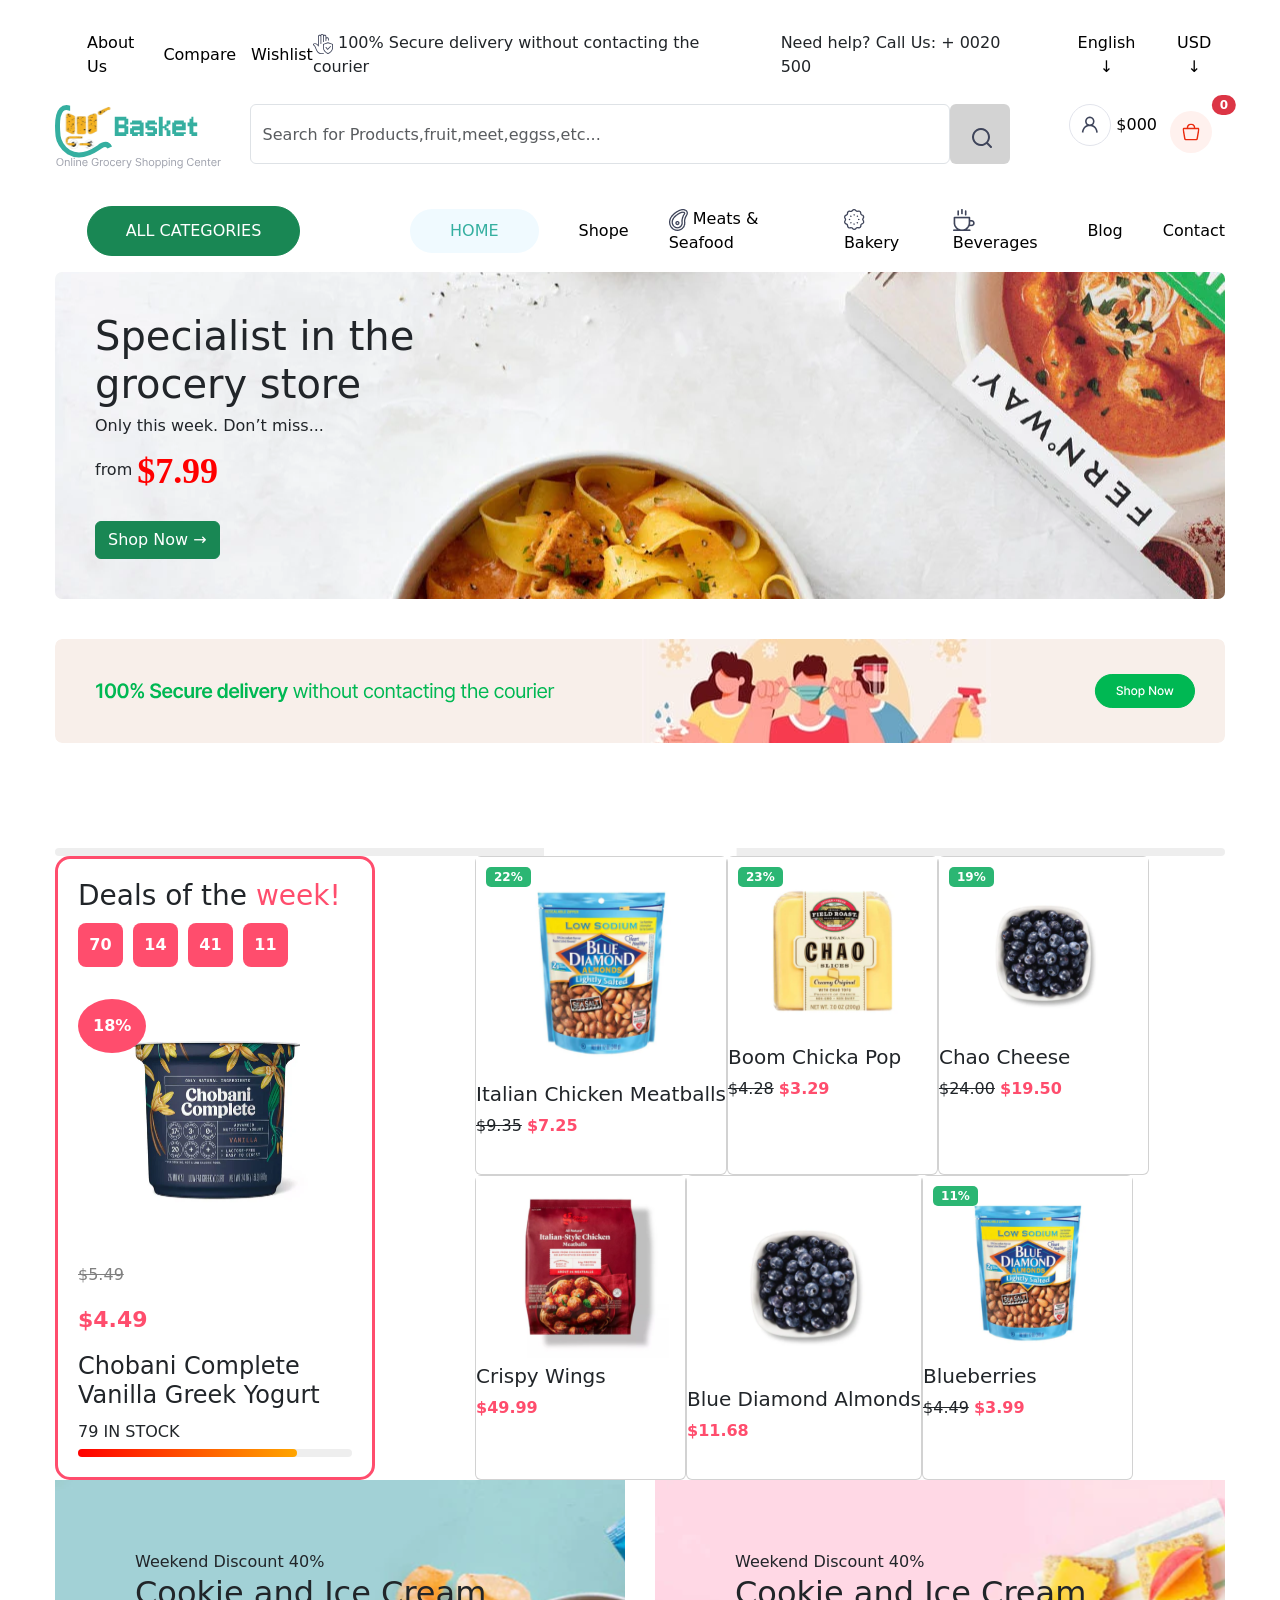
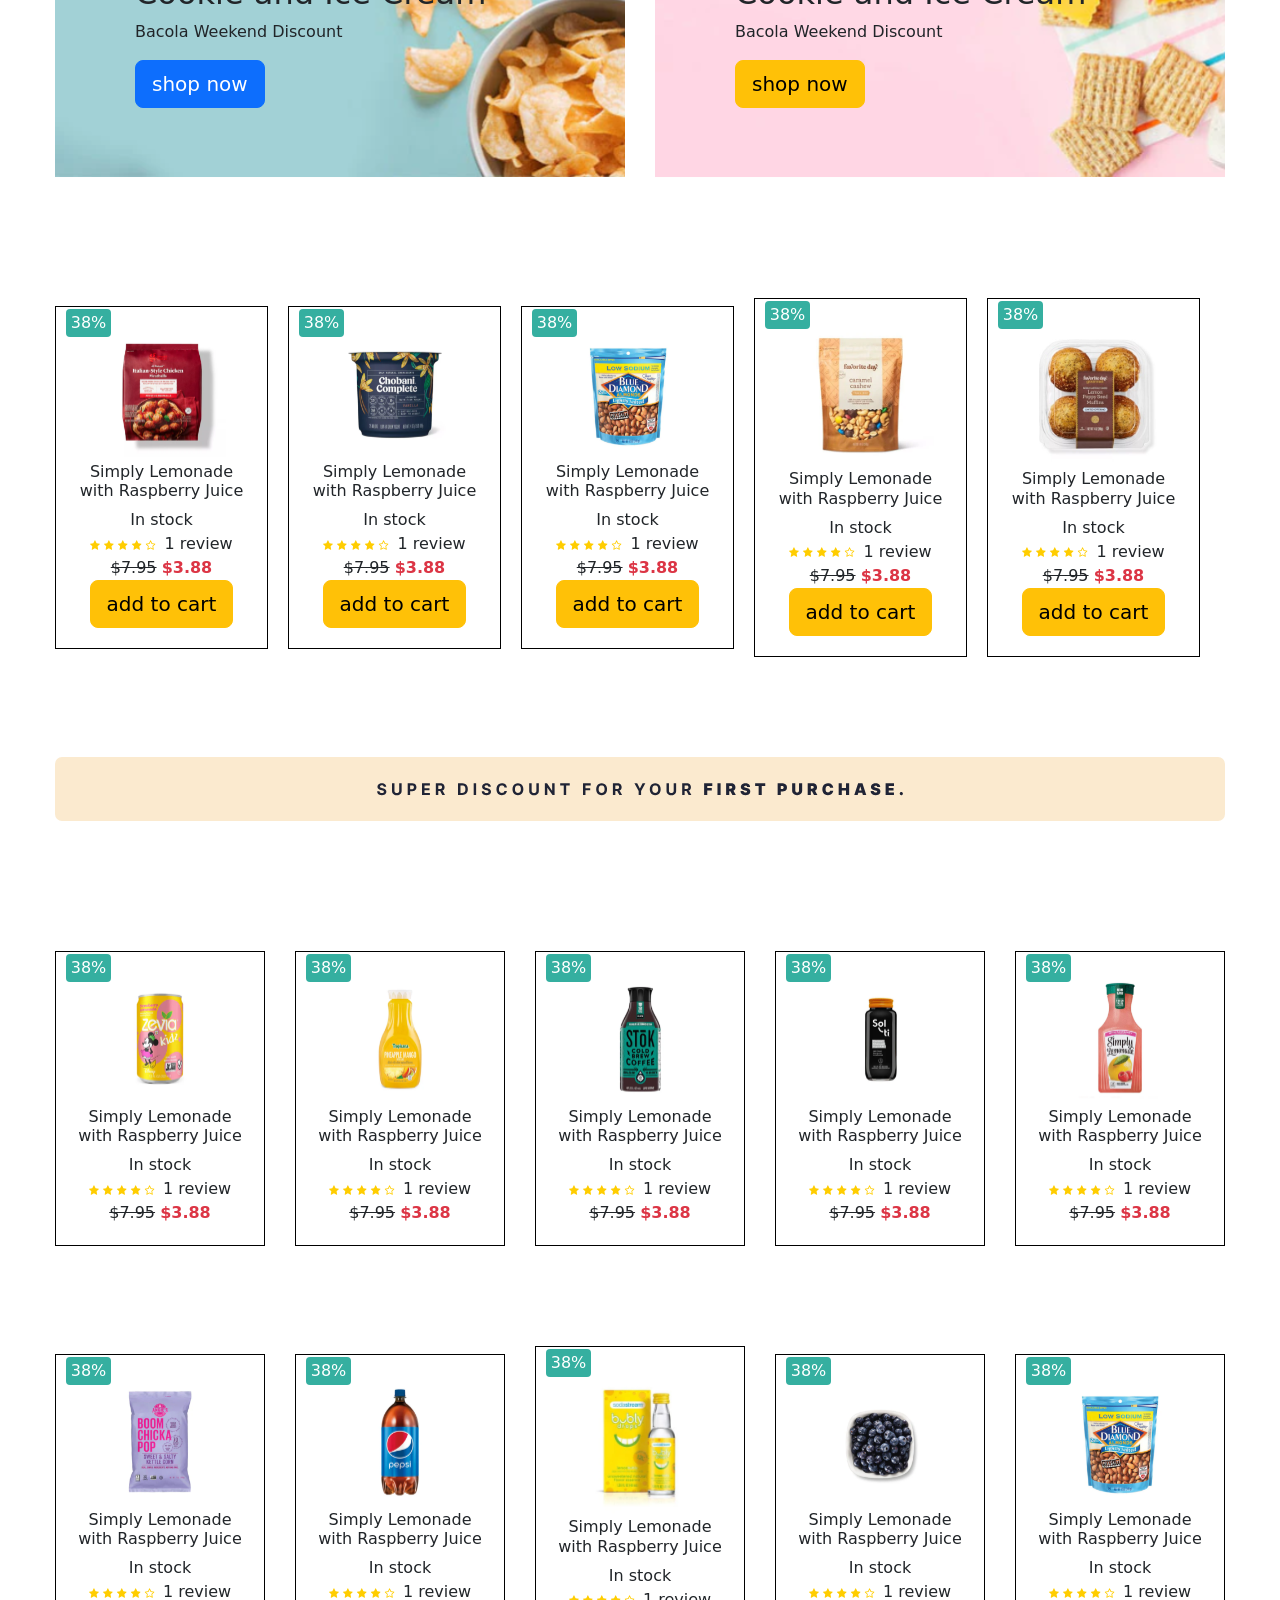
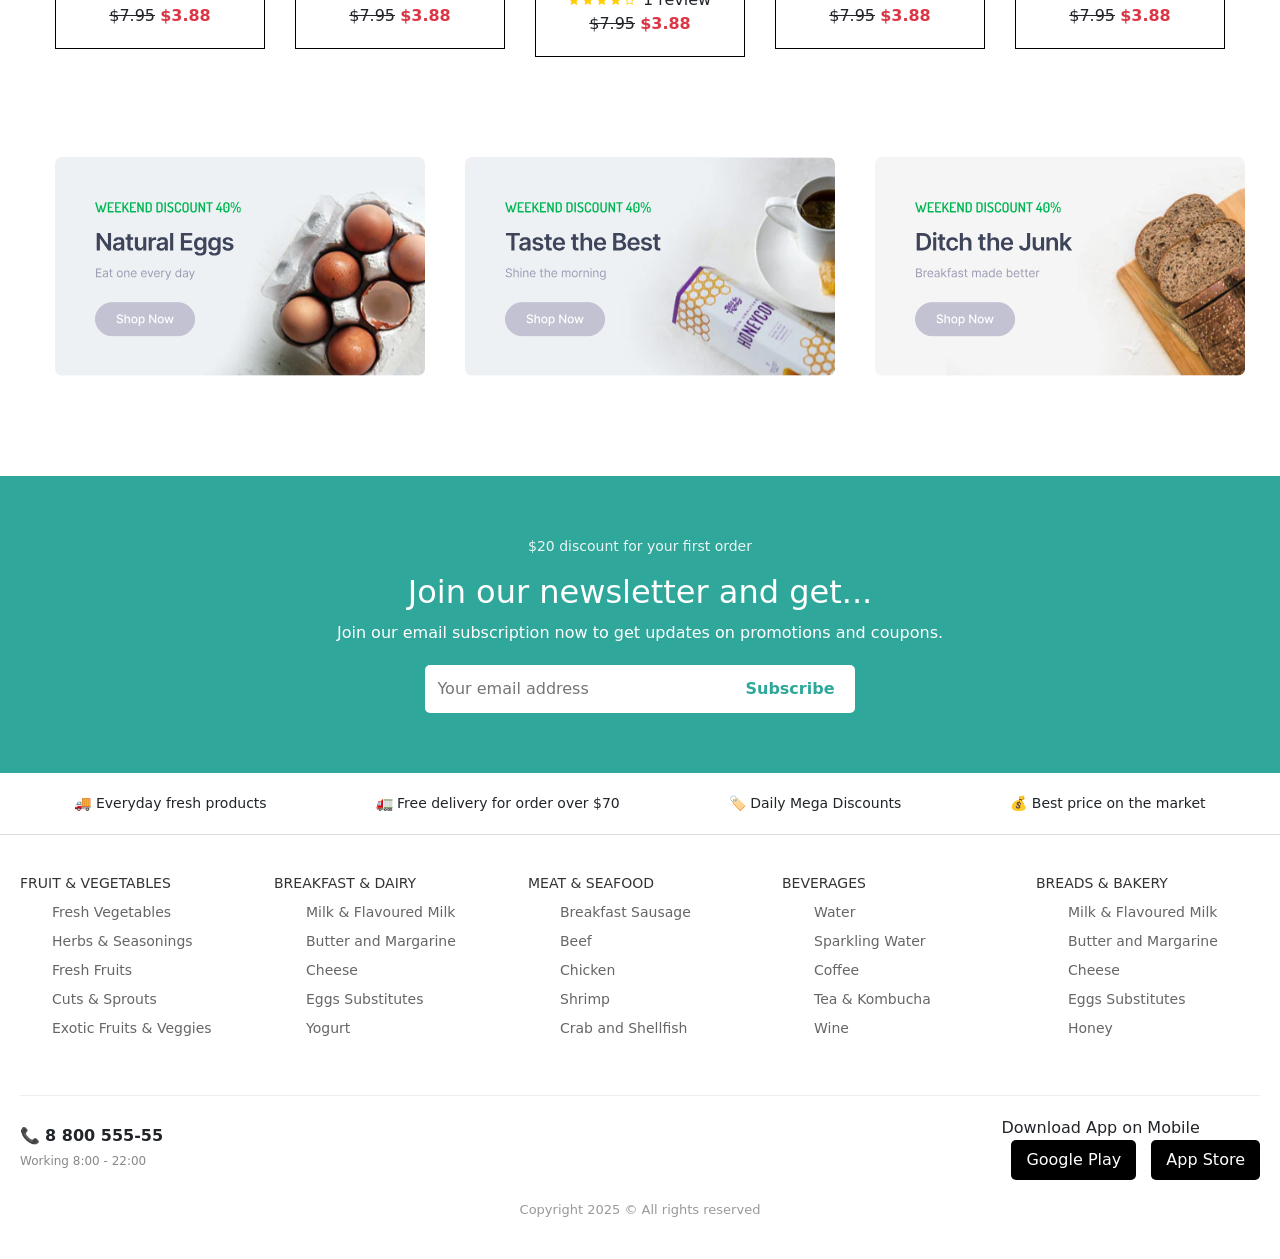
==== index.html @ 373cb3dc "market" ====
<!doctype html>
<html lang="en">
  <head>
    <meta charset="UTF-8" />
    <meta name="viewport" content="width=device-width, initial-scale=1.0" />
    <title>market</title>
    <link
      rel="stylesheet"
      href="	https://cdn.jsdelivr.net/npm/bootstrap@5.3.8/dist/css/bootstrap.min.css"
    />
    <link rel="stylesheet" href="./main.css" />
    <link href="https://unpkg.com/aos@2.3.1/dist/aos.css" rel="stylesheet" />
  </head>
  <body>
    <header>
      <div class="container">
        <div class="father">
          <div>
            <ul class="dd">
              <li>
                <a href="#">About Us</a>
              </li>
              <li>
                <a href="#">Compare</a>
              </li>
              <li>
                <a href="#">Wishlist</a>
              </li>
            </ul>
          </div>
          <div class="tt">
            <span
              ><img src="./images/Vector (13).svg" alt="yy" /> 100% Secure
              delivery without contacting the courier</span
            >
            <span>Need help? Call Us: + 0020 500</span>
            <div class="qwer">
              <button class="btn1">English ↓</button>

              <button class="btn1">USD ↓</button>
            </div>
          </div>
        </div>

        <nav class="d-flex justify-content-between mt-4">
          <div class="logo">
            <img src="./images/Link - Bacola Store.svg" alt="logo" />
          </div>

          <div class="d-flex">
            <input
              class="form-control input-search"
              type="search"
              placeholder="Search for Products,fruit,meet,eggss,etc..."
            />
            <button class="btn knopka">
              <img
                src="./images/Button - Search for Products, fruit, meat, eggs .etc....svg"
                alt="df"
              />
            </button>
          </div>
          <ul class="d-flex">
            <li class="d-flex text-decoration-none">
              <a href="#"> <img src="./images/Link.svg" alt="re" /> $000</a>
            </li>
            <li class="d-flex text-decoration-none">
              <a href="#">
                <button type="button" class="btn position-relative">
                  <img src="./images/Background.svg" alt="gv" />
                  <span
                    class="position-absolute top-0 start-100 translate-middle badge rounded-pill bg-danger"
                  >
                    0
                    <span class="visually-hidden">unread messages</span>
                  </span>
                </button>
              </a>
            </li>
          </ul>
        </nav>
        <div>
          <nav>
            <ul class="bola">
              <li>
                <a href="#">
                  <button class="btn btn-success knopka2">
                    ALL CATEGORIES
                  </button>
                </a>
              </li>
              <li>
                <a href="#">
                  <button class="btn6">HOME</button>
                </a>
              </li>
              <li>
                <a href="#">Shope</a>
              </li>
              <li>
                <a href="#">
                  <img src="./images/Vector (2).png" alt="hgjghnj" /> Meats &
                  Seafood
                </a>
              </li>
              <li>
                <a href="#">
                  <img src="./images/Vector (3).png" alt="gjhghjhh" /> Bakery
                </a>
              </li>
              <li>
                <a href="#">
                  <img src="./images/Vector (4).png" alt="fhfghn" /> Beverages
                </a>
              </li>
              <li>
                <a href="#">Blog</a>
              </li>
              <li>
                <a href="#">Contact</a>
              </li>
            </ul>
          </nav>
        </div>
      </div>
    </header>
    <main>
      <section class="lednik">
        <div class="container">
          <div class="card5">
            <h1>
              Specialist in the <br />
              grocery store
            </h1>
            <h6>Only this week. Don’t miss...</h6>
            <span>from <strong class="hhh">$7.99</strong></span>
            <br />
            <br />
            <button type="button" class="btn btn-success">Shop Now →</button>
          </div>
        </div>
      </section>
      <section class="sunnat">
        <div class="container">
          <img class="shoxjaxon1" src="./images/Section.svg" alt="hjb" />
        </div>
      </section>
    </main>

    <main>
      <section>
        <div class="container">
          <div class="bar">
            <div class="shalo">
              <img src="./baverages-1.jpg.svg" alt="meva" />
              <p>Beverages</p>
            </div>

            <div class="shalom">
              <img src="./biscuitssnacks-1.jpg.svg" alt="gul" />
              <p>Biscuits & Snacks</p>
            </div>

            <div class="shalom">
              <img src="./fruitvegetables-1.jpg.svg" alt="bilol" />
              <p>Fruits & Vegetables</p>
            </div>

            <div class="shalom">
              <img src="./breadbakery-1.jpg.svg" alt="" />
              <p>Breads & Bakery</p>
            </div>

            <div class="shalom">
              <img src="./category-image2.png.svg" alt="" />
              <p>Grocery & Staples</p>
            </div>

            <div class="shalom">
              <img src="./dairy-1.jpg.svg" alt="" />
              <p>Breakfast & Dairy</p>
            </div>
          </div>
        </div>
      </section>
    </main>

    <main>
      <section>
        <div class="container">
          <div class="wrapper">
            <div class="big-deal">
              <h3>Deals of the <span>week!</span></h3>

              <div class="timer">
                <div>70</div>
                <div>14</div>
                <div>41</div>
                <div>11</div>
              </div>

              <div class="discount">18%</div>

              <img
                src="./product-image_902899d0-cfb0-4134-a55c-b6b46b9d858c.jpg.svg"
                alt="Yogurt"
                class="product-img"
              />

              <p class="old-price">$5.49</p>
              <p class="new-price">$4.49</p>

              <h4>Chobani Complete Vanilla Greek Yogurt</h4>

              <div class="stock">
                <span>79 IN STOCK</span>
                <div class="bar">
                  <div class="fill"></div>
                </div>
              </div>
            </div>

            <div class="grid">
              <div class="card">
                <span class="badge">22%</span>
                <img
                  src="./product-image_e166b14c-7d8e-4631-b9c4-8d20be58c69c.jpg.svg"
                />
                <h5>Italian Chicken Meatballs</h5>
                <p class="price"><del>$9.35</del> <span>$7.25</span></p>
              </div>

              <div class="card">
                <span class="badge">23%</span>
                <img
                  src="./product-image_92627be9-cf53-48d7-8016-1fc07d84f167.jpg.svg"
                />
                <h5>Boom Chicka Pop</h5>
                <p class="price"><del>$4.28</del> <span>$3.29</span></p>
              </div>

              <div class="card">
                <span class="badge">19%</span>
                <img
                  src="./product-image3_b8f89672-ec98-4858-88b5-2bb467c83afa.jpg.svg"
                />
                <h5>Chao Cheese</h5>
                <p class="price"><del>$24.00</del> <span>$19.50</span></p>
              </div>

              <div class="card">
                <img src="./product-image.jpg.svg" />
                <h5>Crispy Wings</h5>
                <p class="price"><span>$49.99</span></p>
              </div>

              <div class="card">
                <img
                  src="./product-image3_b8f89672-ec98-4858-88b5-2bb467c83afa.jpg.svg"
                />
                <h5>Blue Diamond Almonds</h5>
                <p class="price"><span>$11.68</span></p>
              </div>

              <div class="card">
                <span class="badge">11%</span>
                <img
                  src="./product-image_e166b14c-7d8e-4631-b9c4-8d20be58c69c.jpg.svg"
                />
                <h5>Blueberries</h5>
                <p class="price"><del>$4.49</del> <span>$3.99</span></p>
              </div>
            </div>
          </div>
        </div>
      </section>
    </main>

    <main>
      <section>
        <div class="container">
          <div class="sinisi">
            <div class="kok">
              <span>Weekend Discount 40%</span>
              <h2>Cookie and Ice Cream</h2>
              <p>Bacola Weekend Discount</p>
              <button type="button" class="btn btn-primary btn-lg">
                shop now
              </button>
            </div>

            <div class="rozviy">
              <span>Weekend Discount 40%</span>
              <h2>Cookie and Ice Cream</h2>
              <p>Bacola Weekend Discount</p>
              <button type="button" class="btn btn-warning btn-lg">
                shop now
              </button>
            </div>
          </div>
        </div>
      </section>
    </main>

    <main>
      <section>
        <div class="container">
          <div class="polo">
            <div class="card7">
              <img
                width="150px"
                class="imgs"
                src="./product-image.jpg (1).svg"
                alt="fffff"
              />
              <h6>Simply Lemonade with Raspberry Juice</h6>
              <span class="sssss"> In stock </span>
              <br />
              <img src="./Button - 4.00 stars.svg" alt="fdhgfh" />
              <span>1 review</span>

              <del>$7.95</del>
              <strong class="text-danger">$3.88</strong>
              <button class="bt">38%</button>
              <button type="button" class="btn btn-warning btn-lg">
                add to cart
              </button>
            </div>

            <div class="card7">
              <img
                width="150px"
                class="imgs"
                src="./product-image_902899d0-cfb0-4134-a55c-b6b46b9d858c.jpg.svg"
                alt="fffff"
              />
              <h6>Simply Lemonade with Raspberry Juice</h6>
              <span class="sssss"> In stock </span>
              <br />
              <img src="./Button - 4.00 stars.svg" alt="fdhgfh" />
              <span>1 review</span>

              <del>$7.95</del>
              <strong class="text-danger">$3.88</strong>
              <button class="bt">38%</button>
              <button type="button" class="btn btn-warning btn-lg">
                add to cart
              </button>
            </div>

            <div class="card7">
              <img
                width="150px"
                class="imgs"
                src="./product-image_e166b14c-7d8e-4631-b9c4-8d20be58c69c.jpg.svg"
                alt="fffff"
              />
              <h6>Simply Lemonade with Raspberry Juice</h6>
              <span class="sssss"> In stock </span>
              <br />
              <img src="./Button - 4.00 stars.svg" alt="fdhgfh" />
              <span>1 review</span>

              <del>$7.95</del>
              <strong class="text-danger">$3.88</strong>
              <button class="bt">38%</button>
              <button type="button" class="btn btn-warning btn-lg">
                add to cart
              </button>
            </div>

            <div class="card7">
              <img
                width="150px"
                class="imgs"
                src="./biscuitssnacks-1.jpg.svg"
                alt="fffff"
              />
              <h6>Simply Lemonade with Raspberry Juice</h6>
              <span class="sssss"> In stock </span>
              <br />
              <img src="./Button - 4.00 stars.svg" alt="fdhgfh" />
              <span>1 review</span>

              <del>$7.95</del>
              <strong class="text-danger">$3.88</strong>
              <button class="bt">38%</button>
              <button type="button" class="btn btn-warning btn-lg">
                add to cart
              </button>
            </div>

            <div class="card7">
              <img
                width="150px"
                class="imgs"
                src="./breadbakery-1.jpg.svg"
                alt="fffff"
              />
              <h6>Simply Lemonade with Raspberry Juice</h6>
              <span class="sssss"> In stock </span>
              <br />
              <img src="./Button - 4.00 stars.svg" alt="fdhgfh" />
              <span>1 review</span>

              <del>$7.95</del>
              <strong class="text-danger">$3.88</strong>
              <button class="bt">38%</button>
              <button type="button" class="btn btn-warning btn-lg">
                add to cart
              </button>
            </div>
          </div>

          <img class="bilol" src="./Section → Link.svg" alt="" />
        </div>
      </section>
    </main>

    <main>
      <section>
        <div class="container">
          <div data-aos="fade-down" class="kiki">
            <div class="card7">
              <img
                width="150px"
                class="imgs"
                src="./product-image_c994323b-5243-4a59-bb74-af6f021fb3a0.jpg.svg"
                alt="fffff"
              />
              <h6>Simply Lemonade with Raspberry Juice</h6>
              <span class="sssss"> In stock </span>
              <br />
              <img src="./Button - 4.00 stars.svg" alt="fdhgfh" />
              <span>1 review</span>

              <del>$7.95</del>
              <strong class="text-danger">$3.88</strong>
              <button class="bt">38%</button>
            </div>

            <div class="card7">
              <img
                width="150px"
                class="imgs"
                src="./product-image_3185a676-ae30-4680-ad1d-ee9e049d826e.jpg.svg"
                alt="fffff"
              />
              <h6>Simply Lemonade with Raspberry Juice</h6>
              <span class="sssss"> In stock </span>
              <br />
              <img src="./Button - 4.00 stars.svg" alt="fdhgfh" />
              <span>1 review</span>

              <del>$7.95</del>
              <strong class="text-danger">$3.88</strong>
              <button class="bt">38%</button>
            </div>

            <div class="card7">
              <img
                width="150px"
                class="imgs"
                src="./Link (6).svg"
                alt="fffff"
              />
              <h6>Simply Lemonade with Raspberry Juice</h6>
              <span class="sssss"> In stock </span>
              <br />
              <img src="./Button - 4.00 stars.svg" alt="fdhgfh" />
              <span>1 review</span>

              <del>$7.95</del>
              <strong class="text-danger">$3.88</strong>
              <button class="bt">38%</button>
            </div>

            <div class="card7">
              <img
                width="150px"
                class="imgs"
                src="./product-image_5b55447b-2c3d-4e02-b9dc-4b72916f115f.jpg.svg"
                alt="fffff"
              />
              <h6>Simply Lemonade with Raspberry Juice</h6>
              <span class="sssss"> In stock </span>
              <br />
              <img src="./Button - 4.00 stars.svg" alt="fdhgfh" />
              <span>1 review</span>

              <del>$7.95</del>
              <strong class="text-danger">$3.88</strong>
              <button class="bt">38%</button>
            </div>

            <div class="card7">
              <img
                width="150px"
                class="imgs"
                src="./product-image_34d2780c-00c1-4540-b366-25f6a856c93e.jpg.svg"
                alt="fffff"
              />
              <h6>Simply Lemonade with Raspberry Juice</h6>
              <span class="sssss"> In stock </span>
              <br />
              <img src="./Button - 4.00 stars.svg" alt="fdhgfh" />
              <span>1 review</span>

              <del>$7.95</del>
              <strong class="text-danger">$3.88</strong>
              <button class="bt">38%</button>
            </div>
          </div>
        </div>
      </section>
    </main>

    <main>
      <section>
        <div class="container">
          <div data-aos="fade-down" class="kiki">
            <div class="card7">
              <img
                width="150px"
                class="imgs"
                src="./Link (5).svg"
                alt="fffff"
              />
              <h6>Simply Lemonade with Raspberry Juice</h6>
              <span class="sssss"> In stock </span>
              <br />
              <img src="./Button - 4.00 stars.svg" alt="fdhgfh" />
              <span>1 review</span>

              <del>$7.95</del>
              <strong class="text-danger">$3.88</strong>
              <button class="bt">38%</button>
            </div>

            <div class="card7">
              <img
                width="150px"
                class="imgs"
                src="./Link (8).svg"
                alt="fffff"
              />
              <h6>Simply Lemonade with Raspberry Juice</h6>
              <span class="sssss"> In stock </span>
              <br />
              <img src="./Button - 4.00 stars.svg" alt="fdhgfh" />
              <span>1 review</span>

              <del>$7.95</del>
              <strong class="text-danger">$3.88</strong>
              <button class="bt">38%</button>
            </div>

            <div class="card7">
              <img
                width="150px"
                class="imgs"
                src="./baverages-1.jpg.svg"
                alt="fffff"
              />
              <h6>Simply Lemonade with Raspberry Juice</h6>
              <span class="sssss"> In stock </span>
              <br />
              <img src="./Button - 4.00 stars.svg" alt="fdhgfh" />
              <span>1 review</span>

              <del>$7.95</del>
              <strong class="text-danger">$3.88</strong>
              <button class="bt">38%</button>
            </div>

            <div class="card7">
              <img
                width="150px"
                class="imgs"
                src="./product-image3_b8f89672-ec98-4858-88b5-2bb467c83afa.jpg.svg"
                alt="fffff"
              />
              <h6>Simply Lemonade with Raspberry Juice</h6>
              <span class="sssss"> In stock </span>
              <br />
              <img src="./Button - 4.00 stars.svg" alt="fdhgfh" />
              <span>1 review</span>

              <del>$7.95</del>
              <strong class="text-danger">$3.88</strong>
              <button class="bt">38%</button>
            </div>

            <div class="card7">
              <img
                width="150px"
                class="imgs"
                src="./product-image_e166b14c-7d8e-4631-b9c4-8d20be58c69c.jpg.svg"
                alt="fffff"
              />
              <h6>Simply Lemonade with Raspberry Juice</h6>
              <span class="sssss"> In stock </span>
              <br />
              <img src="./Button - 4.00 stars.svg" alt="fdhgfh" />
              <span>1 review</span>

              <del>$7.95</del>
              <strong class="text-danger">$3.88</strong>
              <button class="bt">38%</button>
            </div>
          </div>
        </div>
      </section>
    </main>

    <main>
      <section>
        <div class="container">
          <div class="ucober">
            <img src="./Container (15).svg" alt="" />
            <img src="./Container (16).svg" alt="" />
            <img src="./Container (17).svg" alt="" />
          </div>
        </div>
      </section>
    </main>



   

  <!-- NEWSLETTER SECTION -->
  <section class="newsletter">
    <div class="newsletter-content">
      <p class="small-text">$20 discount for your first order</p>
      <h2>Join our newsletter and get...</h2>
      <p class="desc">Join our email subscription now to get updates on promotions and coupons.</p>

      <div class="subscribe-box">
        <input type="email" placeholder="Your email address">
        <button>Subscribe</button>
      </div>
    </div>
  </section>


  <!-- FEATURES BAR -->
  <section class="features">
    <div class="feature">🚚 Everyday fresh products</div>
    <div class="feature">🚛 Free delivery for order over $70</div>
    <div class="feature">🏷️ Daily Mega Discounts</div>
    <div class="feature">💰 Best price on the market</div>
  </section>


  <!-- FOOTER LINKS -->
  <footer class="footer">
    <div class="footer-grid">

      <div>
        <h4>FRUIT & VEGETABLES</h4>
        <ul>
          <li>Fresh Vegetables</li>
          <li>Herbs & Seasonings</li>
          <li>Fresh Fruits</li>
          <li>Cuts & Sprouts</li>
          <li>Exotic Fruits & Veggies</li>
        </ul>
      </div>

      <div>
        <h4>BREAKFAST & DAIRY</h4>
        <ul>
          <li>Milk & Flavoured Milk</li>
          <li>Butter and Margarine</li>
          <li>Cheese</li>
          <li>Eggs Substitutes</li>
          <li>Yogurt</li>
        </ul>
      </div>

      <div>
        <h4>MEAT & SEAFOOD</h4>
        <ul>
          <li>Breakfast Sausage</li>
          <li>Beef</li>
          <li>Chicken</li>
          <li>Shrimp</li>
          <li>Crab and Shellfish</li>
        </ul>
      </div>

      <div>
        <h4>BEVERAGES</h4>
        <ul>
          <li>Water</li>
          <li>Sparkling Water</li>
          <li>Coffee</li>
          <li>Tea & Kombucha</li>
          <li>Wine</li>
        </ul>
      </div>

      <div>
        <h4>BREADS & BAKERY</h4>
        <ul>
          <li>Milk & Flavoured Milk</li>
          <li>Butter and Margarine</li>
          <li>Cheese</li>
          <li>Eggs Substitutes</li>
          <li>Honey</li>
        </ul>
      </div>

    </div>

    <div class="footer-bottom">
      <div class="phone">
        📞 <strong>8 800 555-55</strong><br>
        <span>Working 8:00 - 22:00</span>
      </div>

      <div class="apps">
        Download App on Mobile
        <div class="store-buttons">
          <button>Google Play</button>
          <button>App Store</button>
        </div>
      </div>
    </div>

    <div class="copyright">
      Copyright 2025 © All rights reserved
    </div>

  </footer>



    <script src="https://unpkg.com/aos@2.3.1/dist/aos.js"></script>
    <script>
      AOS.init();
    </script>
  </body>
</html>
---- main.css ----
* {
  box-sizing: border-box;
}
.container {
  max-width: 1210px;
  padding: 0 20px;
  margin: 0 auto;
}
.btn1 {
  border: none;
  background-color: white;
}
.qwer {
  display: flex;
  gap: 15px;
}
.father {
  display: flex;
  align-items: center;
  justify-content: space-between;
  padding-top: 30px;
}
.tt {
  display: flex;
  align-items: center;
  justify-content: space-between;
  gap: 40px;
}
.dd {
  display: flex;
  align-items: center;
  list-style-type: none;
  gap: 15px;
  margin-bottom: 0;
}
a {
  text-decoration-line: none;
  color: #000;
}
.input-search {
  width: 700px;
  height: 60px;
}
.knopka {
  width: 60px;
  height: 60px;
  background-color: lightgray;
  position: relative;
}
.knopka img {
  position: absolute;
  top: 3px;
  left: 19px;
}
.knopka2 {
  width: 213px;
  height: 50px;
  border-radius: 50px;
}
.bola {
  list-style-type: none;
  margin-left: 0;
  margin-top: 30px;
  display: flex;
  gap: 40px;

  align-items: center;
}
.btn6 {
  background-color: rgba(240, 250, 255, 1);
  color: rgba(53, 175, 160, 1);
  border: rgba(53, 175, 160, 1);
  padding: 10px 40px;
  border-radius: 40px;
  margin-left: 70px;
}

.hhh {
  font-family: Dosis;
  font-weight: 600;
  font-style: SemiBold;
  font-size: 36px;

  line-height: 54px;
  letter-spacing: -0.1px;
  vertical-align: middle;
  color: red;
}
.card5 {
  background: url("./images/slider-image-3.jpg.svg") no-repeat center / cover;
  padding: 40px;
  border-radius: 7px;
}
.sunnat {
  margin-top: 40px;
}
.shalom {
  display: flex;
  align-items: center;
  padding: 20px 45px;
  width: 233px;
}
.kkk {
  display: flex;
  align-items: center;
  border: #000 1px;
}
.shalo {
  display: flex;
  align-items: center;
  flex-direction: column;
}
.rasmla {
  display: flex;

  flex-direction: column;
}

.big-deal {
  width: 320px;
  background: #fff;
  border: 3px solid #ff4d6d;
  border-radius: 15px;
  padding: 20px;
  position: relative;
}

.big-deal h3 span {
  color: #ff4d6d;
}

.timer {
  display: flex;
  gap: 10px;
  margin: 10px 0;
}

.timer div {
  background: #ff4d6d;
  color: #fff;
  padding: 10px;
  border-radius: 8px;
  width: 45px;
  text-align: center;
  font-weight: bold;
}

.discount {
  position: absolute;
  top: 140px;
  left: 20px;
  background: #ff4d6d;
  color: #fff;
  border-radius: 50%;
  padding: 15px;
  font-weight: bold;
}

.product-img {
  width: 100%;
  margin: 20px 0;
}

.old-price {
  text-decoration: line-through;
  color: gray;
}

.new-price {
  font-size: 22px;
  color: #ff4d6d;
  font-weight: bold;
}

.stock {
  margin-top: 10px;
}

.bar {
  width: 100%;
  height: 8px;
  background: #eee;
  border-radius: 10px;
  margin-top: 5px;
  gap: 20px;
}

.fill {
  width: 80%;
  height: 100%;
  background: linear-gradient(to right, red, orange);
  border-radius: 10px;
}

.wrapper {
  display: flex;
  gap: 100px;
}

.grid {
  width: 750px;
  flex-wrap: wrap;
  display: flex;
}

.mmm {
  background: #fff;
  border-radius: 10px;
  padding: 15px;
  text-align: center;
  position: relative;
}

.mmm img {
  width: 100px;
  height: auto;
}

.badge {
  position: absolute;
  top: 10px;
  left: 10px;
  background: #2bb673;
  color: #fff;
  padding: 4px 8px;
  border-radius: 5px;
  font-size: 12px;
}

.price span {
  color: #ff4d6d;
  font-weight: bold;
}

.kok {
  background-image: url(./bacola-banner-11.jpg.svg);
  background-repeat: no-repeat;
  background-size: cover;
  padding: 70px 80px;
  width: 570px;
}

.rozviy {
  background-image: url(./bacola-banner-12.jpg.svg);
  background-repeat: no-repeat;
  background-size: cover;
  padding: 70px 80px;
  width: 570px;
}
.sinisi {
  display: flex;
  align-items: center;
  gap: 30px;
  margin-bottom: 120px;
}

.card7 {
  width: 213px;
  padding: 20px;
  border: 1px solid black;
  text-align: center;
  position: relative;
}

.bt {
  background-color: rgba(53, 175, 160, 1);
  width: 45px;
  border-radius: 4px;
  border: none;
  padding: 2px;
  position: absolute;
  left: 10px;
  top: 2px;
  color: white;
}

.polo {
  display: flex;
  gap: 20px;
  align-items: center;
  margin-bottom: 100px;
}

.bilol {
  margin-bottom: 130px;
}
.kiki {
  display: flex;
  align-items: center;
  gap: 30px;
  margin-bottom: 100px;
}
.shoxjaxon1 {
  margin-bottom: 100px;
}
.ucober {
  display: flex;
  align-items: center;
  gap: 40px;
  margin-bottom: 100px;
}

/* NEWSLETTER */
.newsletter {
  background: #2fa79a;
  color: white;
  padding: 60px 20px;
  text-align: center;
}

.newsletter-content {
  max-width: 700px;
  margin: auto;
}

.newsletter h2 {
  font-size: 32px;
  margin: 10px 0;
}

.small-text {
  font-size: 14px;
  opacity: 0.9;
}

.desc {
  margin-bottom: 20px;
}

.subscribe-box {
  display: flex;
  justify-content: center;
  margin-top: 20px;
}

.subscribe-box input {
  padding: 12px;
  width: 300px;
  border: none;
  border-radius: 5px 0 0 5px;
  outline: none;
}

.subscribe-box button {
  padding: 12px 20px;
  border: none;
  background: white;
  color: #2fa79a;
  font-weight: bold;
  border-radius: 0 5px 5px 0;
  cursor: pointer;
  transition: 0.3s;
}

.subscribe-box button:hover {
  background: #eee;
}

/* FEATURES */
.features {
  display: flex;
  justify-content: space-around;
  padding: 20px;
  background: #fff;
  border-bottom: 1px solid #ddd;
  font-size: 14px;
}

/* FOOTER */
.footer {
  background: #fff;
  padding: 40px 20px;
}

.footer-grid {
  display: grid;
  grid-template-columns: repeat(auto-fit, minmax(180px, 1fr));
  gap: 30px;
  margin-bottom: 40px;
}

.footer h4 {
  font-size: 14px;
  margin-bottom: 10px;
  color: #333;
}

.footer ul {
  list-style: none;
}

.footer ul li {
  margin-bottom: 8px;
  font-size: 14px;
  color: #666;
  cursor: pointer;
}

.footer ul li:hover {
  color: #2fa79a;
}

/* BOTTOM */
.footer-bottom {
  display: flex;
  justify-content: space-between;
  align-items: center;
  border-top: 1px solid #eee;
  padding-top: 20px;
  flex-wrap: wrap;
}

.phone span {
  font-size: 12px;
  color: #888;
}

.store-buttons button {
  margin-left: 10px;
  padding: 8px 15px;
  border: none;
  background: #000;
  color: white;
  border-radius: 5px;
  cursor: pointer;
}

.copyright {
  text-align: center;
  font-size: 13px;
  color: #999;
  margin-top: 20px;
}
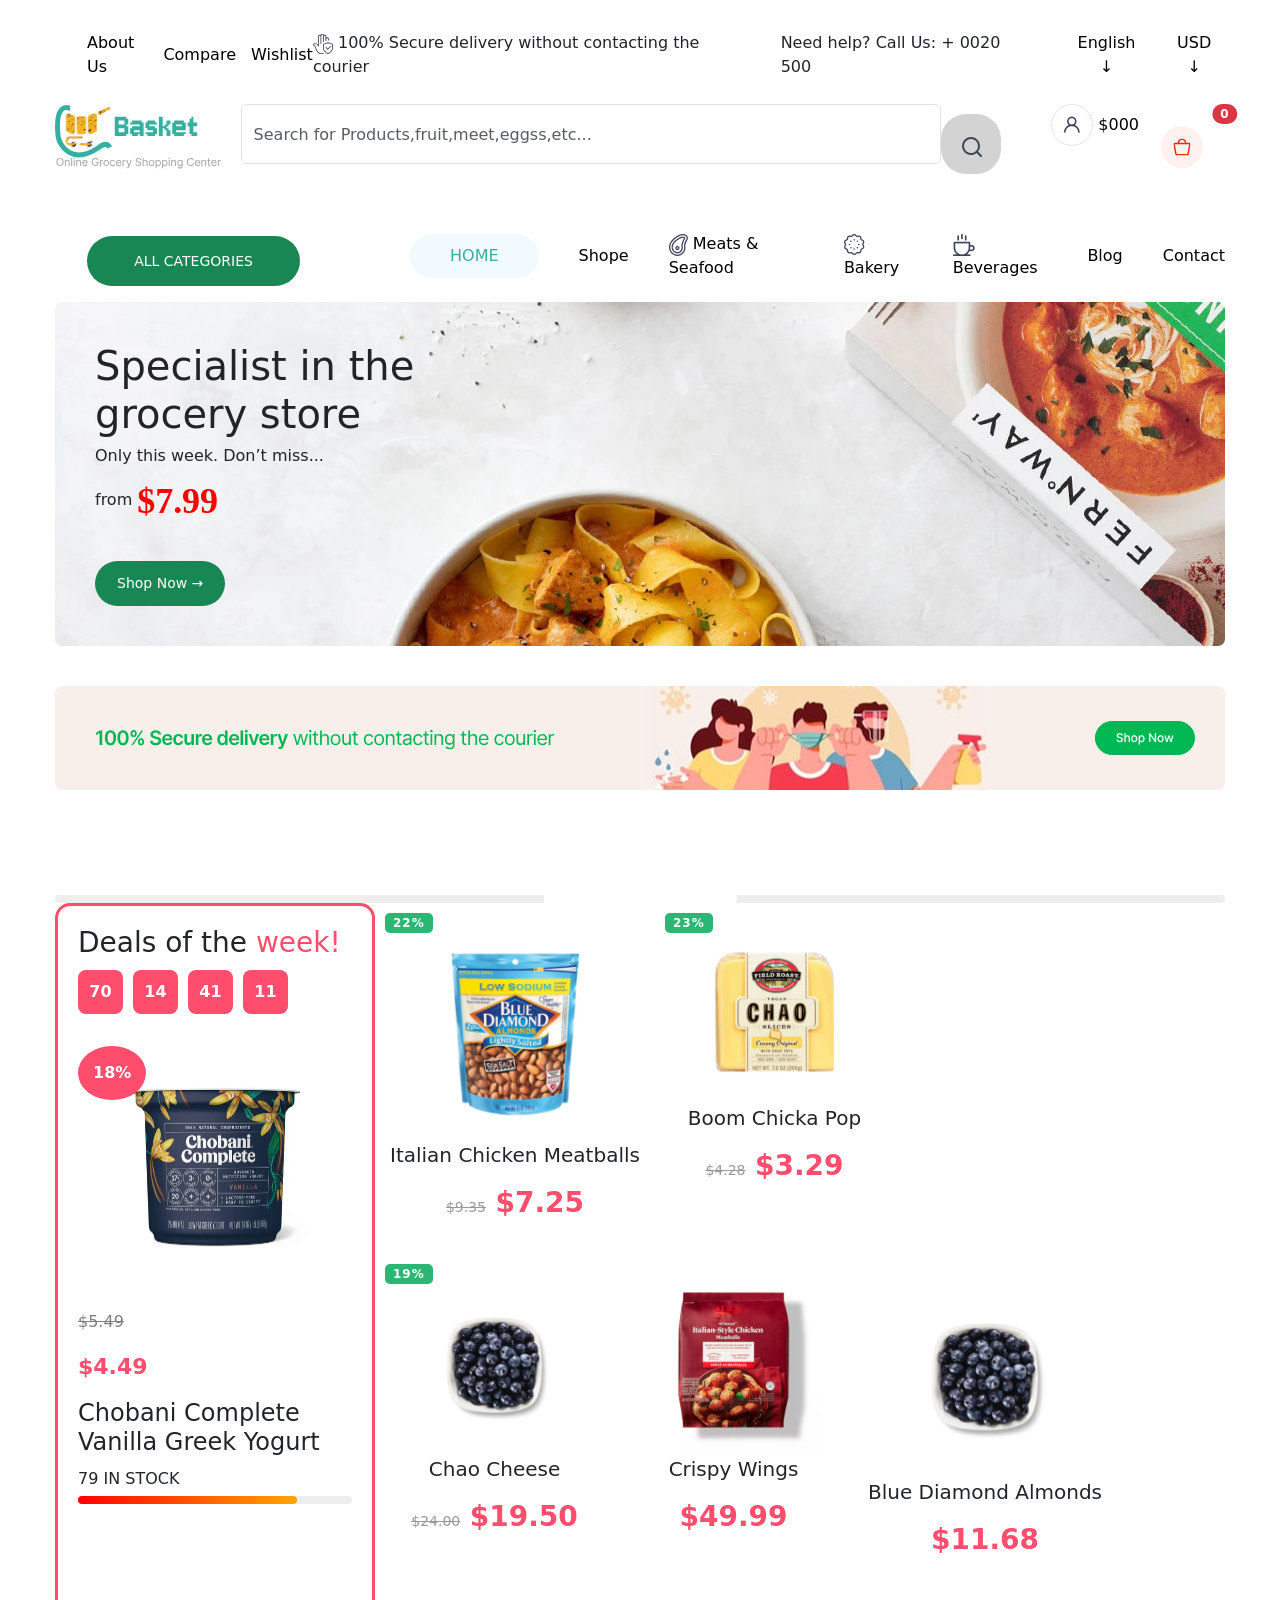
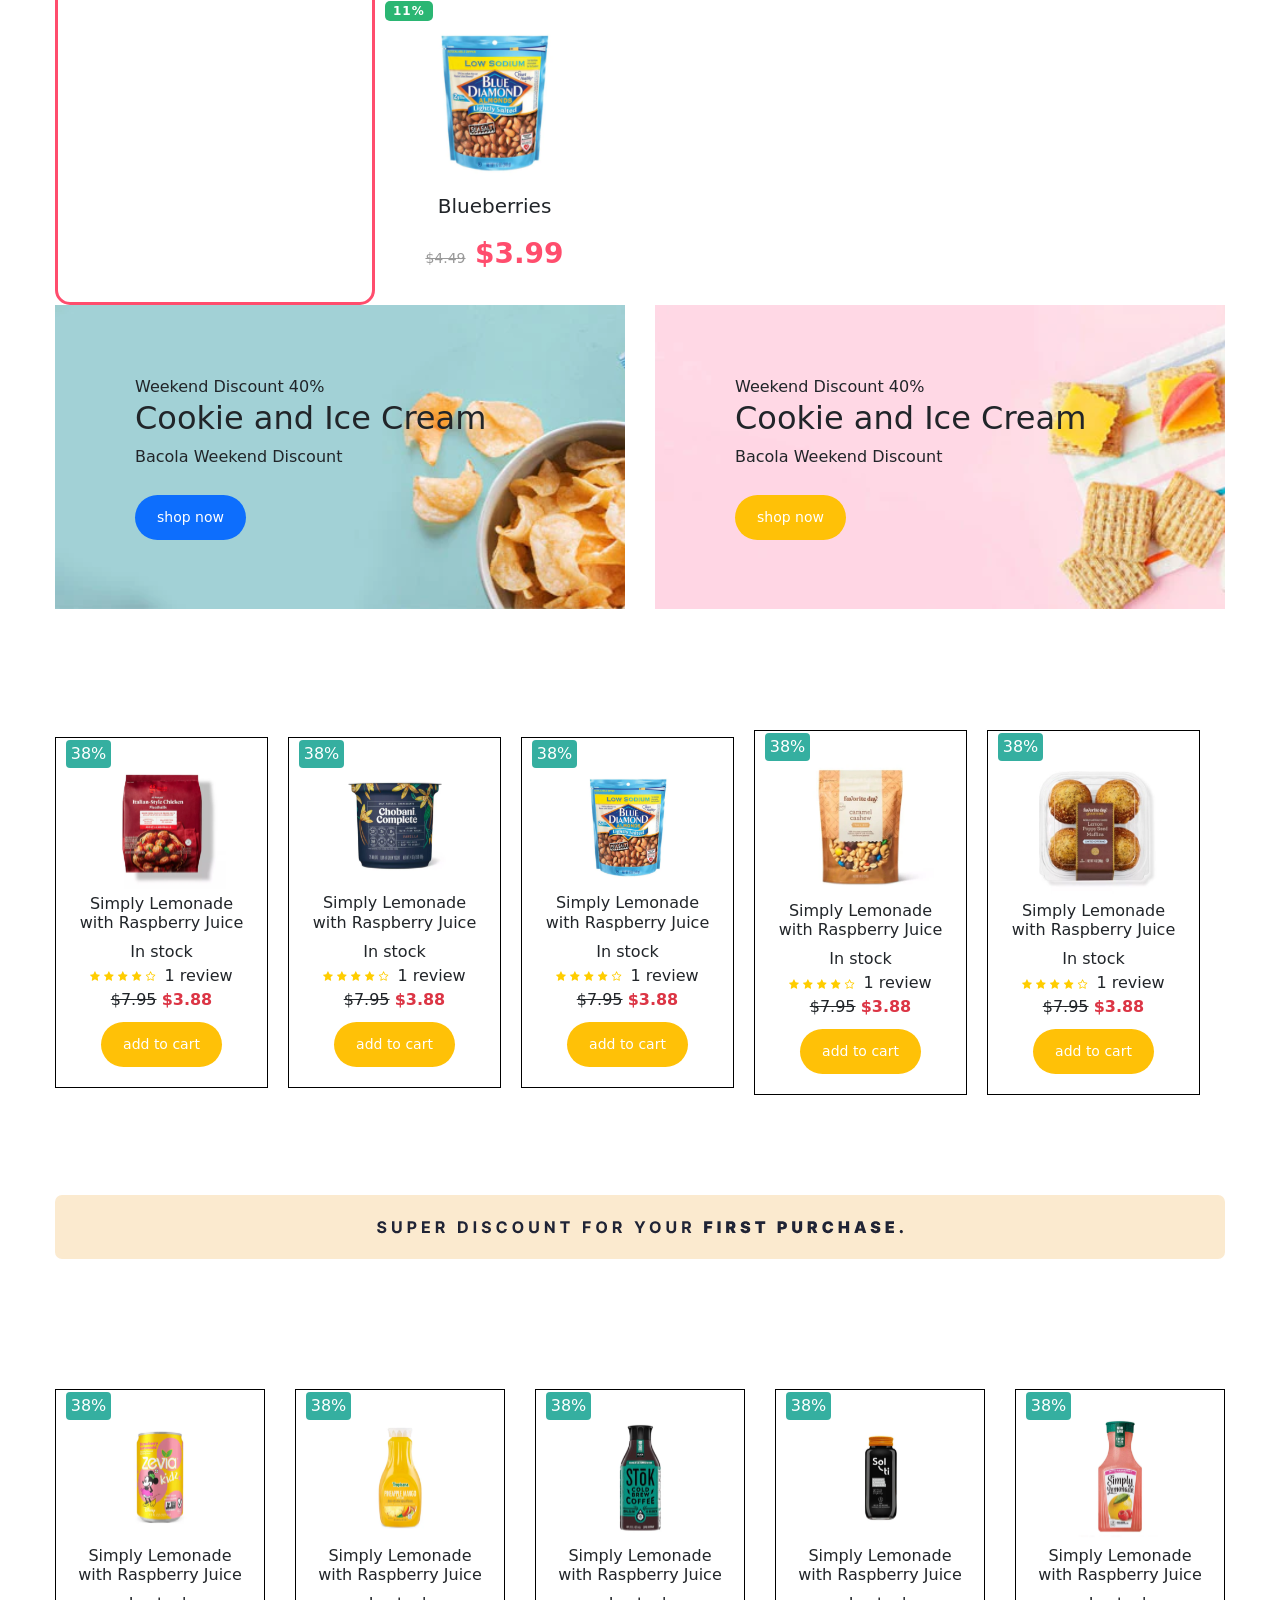
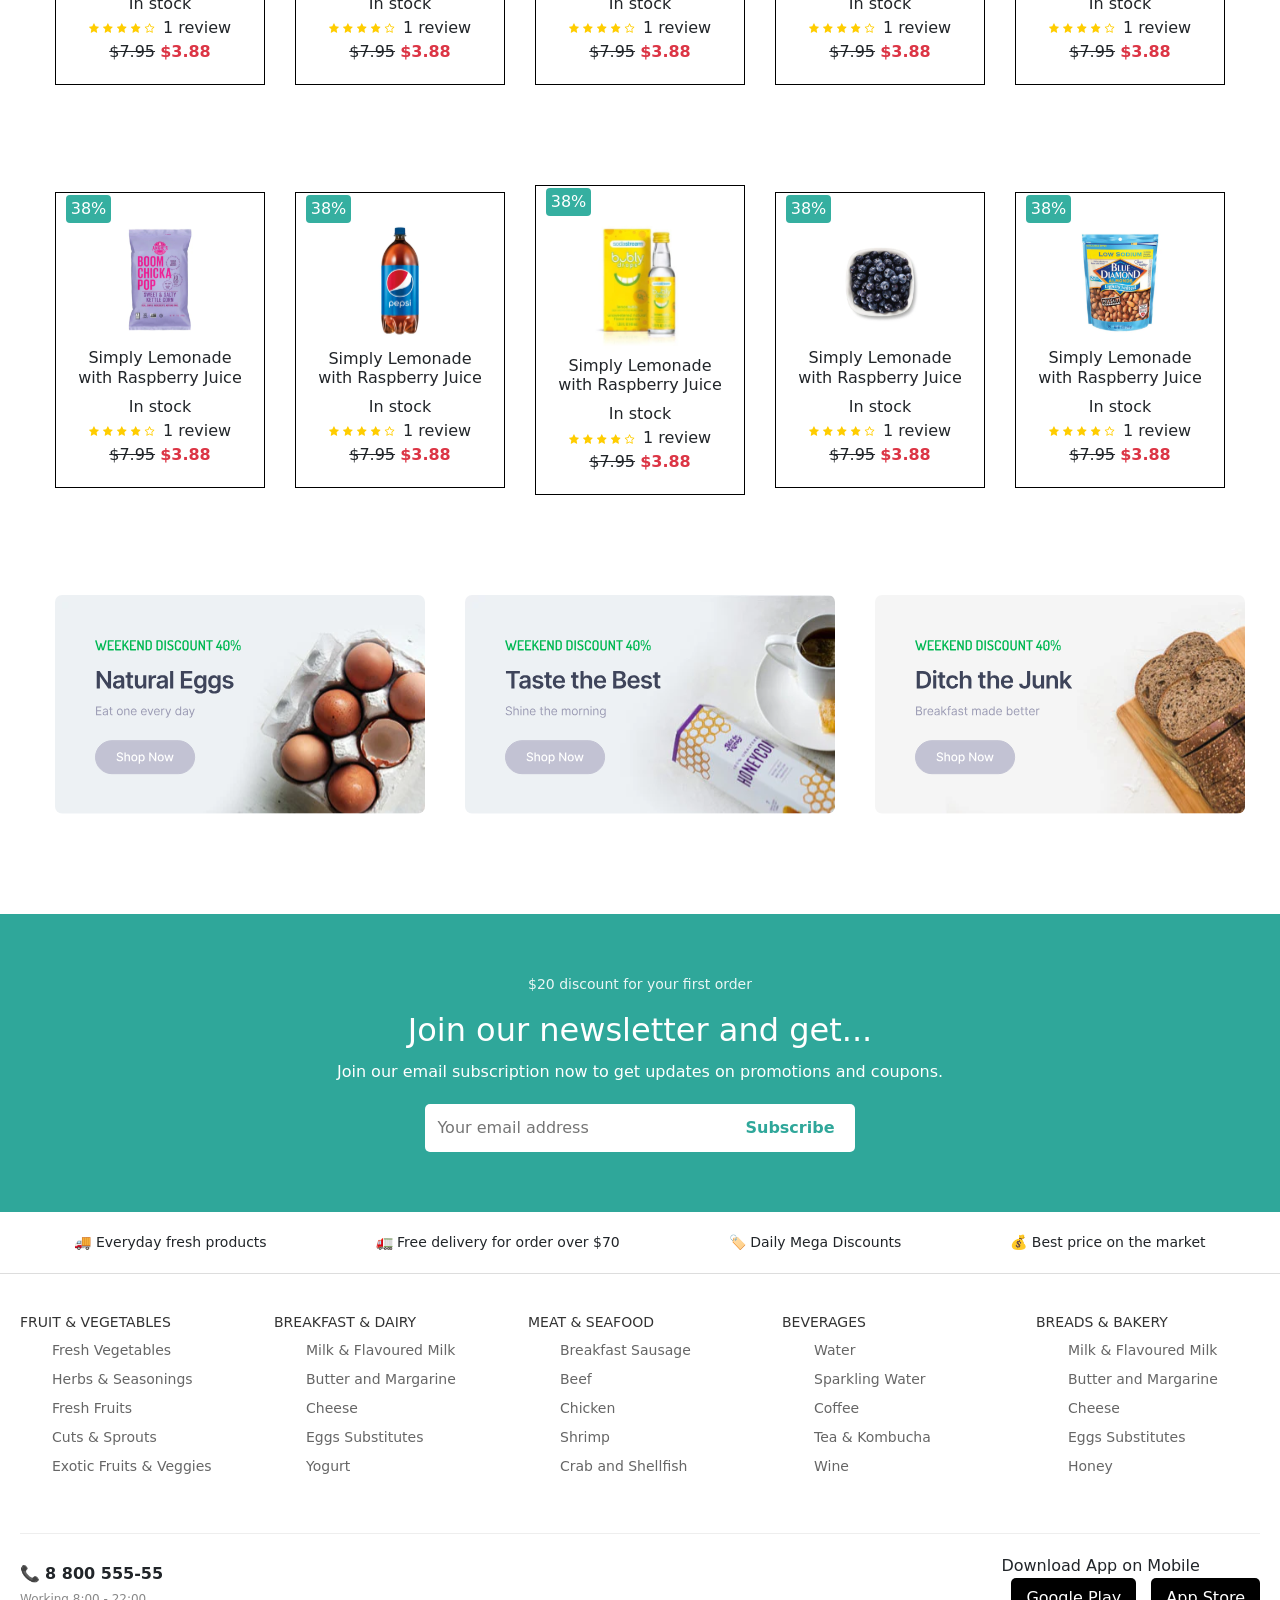
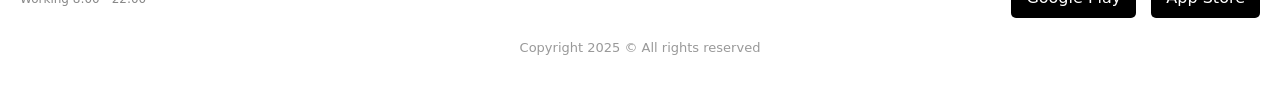
==== commit 27677415: "market-2" ====
--- a/index.html
+++ b/index.html
@@ -221,7 +221,7 @@
             </div>
 
             <div class="grid">
-              <div class="card">
+              <div class="begzod">
                 <span class="badge">22%</span>
                 <img
                   src="./product-image_e166b14c-7d8e-4631-b9c4-8d20be58c69c.jpg.svg"
@@ -230,7 +230,7 @@
                 <p class="price"><del>$9.35</del> <span>$7.25</span></p>
               </div>
 
-              <div class="card">
+              <div class="begzod">
                 <span class="badge">23%</span>
                 <img
                   src="./product-image_92627be9-cf53-48d7-8016-1fc07d84f167.jpg.svg"
@@ -239,7 +239,7 @@
                 <p class="price"><del>$4.28</del> <span>$3.29</span></p>
               </div>
 
-              <div class="card">
+              <div class="begzod">
                 <span class="badge">19%</span>
                 <img
                   src="./product-image3_b8f89672-ec98-4858-88b5-2bb467c83afa.jpg.svg"
@@ -248,13 +248,13 @@
                 <p class="price"><del>$24.00</del> <span>$19.50</span></p>
               </div>
 
-              <div class="card">
+              <div class="begzod">
                 <img src="./product-image.jpg.svg" />
                 <h5>Crispy Wings</h5>
                 <p class="price"><span>$49.99</span></p>
               </div>
 
-              <div class="card">
+              <div class="begzod">
                 <img
                   src="./product-image3_b8f89672-ec98-4858-88b5-2bb467c83afa.jpg.svg"
                 />
@@ -262,7 +262,7 @@
                 <p class="price"><span>$11.68</span></p>
               </div>
 
-              <div class="card">
+              <div class="begzod">
                 <span class="badge">11%</span>
                 <img
                   src="./product-image_e166b14c-7d8e-4631-b9c4-8d20be58c69c.jpg.svg"
--- a/main.css
+++ b/main.css
@@ -194,7 +194,7 @@
 
 .wrapper {
   display: flex;
-  gap: 100px;
+  /* gap: 100px; */
 }
 
 .grid {
@@ -203,7 +203,7 @@
   display: flex;
 }
 
-.mmm {
+.begzod {
   background: #fff;
   border-radius: 10px;
   padding: 15px;
@@ -211,8 +211,8 @@
   position: relative;
 }
 
-.mmm img {
-  width: 100px;
+.begzod img {
+  width: 100%;
   height: auto;
 }
 
@@ -431,3 +431,346 @@
   color: #999;
   margin-top: 20px;
 }
+
+* {
+  box-sizing: border-box;
+}
+.container {
+  max-width: 1210px;
+  padding: 0 20px;
+  margin: 0 auto;
+}
+.btn1 {
+  border: none;
+  background-color: white;
+}
+.qwer {
+  display: flex;
+  gap: 15px;
+}
+.father {
+  display: flex;
+  align-items: center;
+  justify-content: space-between;
+  padding-top: 30px;
+}
+.tt {
+  display: flex;
+  align-items: center;
+  justify-content: space-between;
+  gap: 40px;
+}
+.dd {
+  display: flex;
+  align-items: center;
+  list-style-type: none;
+  gap: 15px;
+  margin-bottom: 0;
+}
+a {
+  text-decoration-line: none;
+  color: #000;
+}
+.input-search {
+  width: 700px;
+  height: 60px;
+}
+.knopka {
+  width: 60px;
+  height: 60px;
+  background-color: lightgray;
+  position: relative;
+}
+.knopka img {
+  position: absolute;
+  top: 3px;
+  left: 19px;
+}
+.knopka2 {
+  width: 213px;
+  height: 50px;
+  border-radius: 50px;
+}
+.bola {
+  list-style-type: none;
+  margin-left: 0;
+  margin-top: 30px;
+  display: flex;
+  gap: 40px;
+
+  align-items: center;
+}
+.btn6 {
+  background-color: rgba(240, 250, 255, 1);
+  color: rgba(53, 175, 160, 1);
+  border: rgba(53, 175, 160, 1);
+  padding: 10px 40px;
+  border-radius: 40px;
+  margin-left: 70px;
+}
+
+.hhh {
+  font-family: Dosis;
+  font-weight: 600;
+  font-style: SemiBold;
+  font-size: 36px;
+
+  line-height: 54px;
+  letter-spacing: -0.1px;
+  vertical-align: middle;
+  color: red;
+}
+.card5 {
+  background: url("./images/slider-image-3.jpg.svg") no-repeat center / cover;
+  padding: 40px;
+  border-radius: 7px;
+}
+.sunnat {
+  margin-top: 40px;
+}
+.alkash {
+  margin-top: 50px;
+}
+
+.card {
+  flex: 1;
+  padding: 40px;
+  border-radius: 12px;
+  color: #fff;
+  position: relative;
+  overflow: hidden;
+  min-height: 300px;
+}
+
+.card h2 {
+  font-size: 28px;
+  margin: 15px 0;
+}
+
+.card p {
+  font-size: 14px;
+  opacity: 0.9;
+}
+
+.price {
+  margin: 15px 0;
+  font-size: 14px;
+}
+
+.price span {
+  font-size: 28px;
+  font-weight: bold;
+}
+
+.badge {
+  font-size: 12px;
+  letter-spacing: 1px;
+}
+
+.badge span {
+  color: #00ff88;
+  font-weight: bold;
+  margin-left: 10px;
+}
+
+.btn {
+  padding: 12px 22px;
+  border: none;
+  border-radius: 25px;
+  color: #fff;
+  cursor: pointer;
+  font-size: 14px;
+  margin-top: 10px;
+}
+
+.btn.red {
+  background: #ff3b3b;
+}
+
+.btn.green {
+  background: #00c896;
+}
+
+.card-blue {
+  background: url("./home-banner-17.jpg\ \(1\).svg") no-repeat center / cover;
+}
+
+.card-dark {
+  background: url("./home-banner-18.jpg\ \(1\).svg") no-repeat center / cover;
+}
+.shohjahon {
+  display: flex;
+  align-items: center;
+  gap: 40px;
+  margin-bottom: 100px;
+}
+.dfg {
+  margin-bottom: 100px;
+}
+.popo {
+  margin-bottom: 100px;
+}
+
+.ngn {
+  flex: 1;
+  height: 200px;
+  border-radius: 12px;
+  padding: 25px;
+  display: flex;
+  align-items: center;
+  background-size: cover;
+  background-position: right;
+}
+
+.content h2 {
+  font-size: 26px;
+  margin-bottom: 8px;
+}
+
+.content p {
+  color: #e74c3c;
+  font-size: 14px;
+  margin-bottom: 15px;
+}
+
+.nme {
+  padding: 10px 18px;
+  border: none;
+  border-radius: 20px;
+  background: #ff6b4a;
+  color: white;
+  cursor: pointer;
+}
+
+.ngn1 {
+  background: url("./home-banner-19.jpg.svg") no-repeat center / cover;
+}
+
+.ngn2 {
+  background: url("./home-banner-20.jpg.svg") no-repeat center / cover;
+}
+
+.ngn3 {
+  background: url("./home-banner-21.jpg.svg") no-repeat center / cover;
+
+  color: white;
+}
+
+.ngn3 p {
+  color: #dff9f4;
+}
+
+.yaxshi-ota {
+  display: flex;
+  align-items: center;
+  gap: 40px;
+  margin-bottom: 140px;
+}
+
+.nma-boldi {
+  display: grid;
+  grid-template-columns: 200px 300px 1fr;
+  gap: 20px;
+  margin-bottom: 130px;
+}
+
+/* Sidebar */
+
+.sidebar {
+  background: #fff;
+  padding: 20px;
+  border-radius: 8px;
+}
+
+.sidebar ul {
+  list-style: none;
+}
+
+.sidebar li {
+  padding: 10px 0;
+  color: #555;
+  cursor: pointer;
+}
+
+/* Banner */
+
+.banner {
+  background: linear-gradient(180deg, #f5e6ea, #f0d6df);
+  padding: 30px;
+  border-radius: 8px;
+  display: flex;
+  flex-direction: column;
+  justify-content: center;
+}
+
+.banner .tag {
+  color: red;
+  margin-bottom: 10px;
+}
+
+.banner h3 {
+  color: #777;
+}
+
+.banner h1 {
+  font-size: 28px;
+  margin: 10px 0;
+}
+
+.banner span {
+  font-size: 12px;
+  color: #888;
+}
+
+/* Products */
+
+.products {
+  display: grid;
+  grid-template-columns: repeat(3, 1fr);
+  gap: 20px;
+}
+
+.product {
+  background: #fff;
+  padding: 20px;
+  border-radius: 8px;
+  position: relative;
+  text-align: center;
+}
+
+.product img {
+  width: 100px;
+  margin-bottom: 10px;
+}
+
+.product h4 {
+  font-size: 16px;
+  margin: 5px 0;
+}
+
+.bolakay {
+  color: green;
+  font-size: 12px;
+}
+
+.dldl {
+  margin-top: 8px;
+  color: red;
+  font-weight: bold;
+}
+
+.price del {
+  color: #999;
+  margin-right: 5px;
+}
+
+.bomba {
+  position: absolute;
+  top: 10px;
+  left: 10px;
+  background: #4caf93;
+  color: #fff;
+  font-size: 12px;
+  padding: 4px 8px;
+  border-radius: 4px;
+}
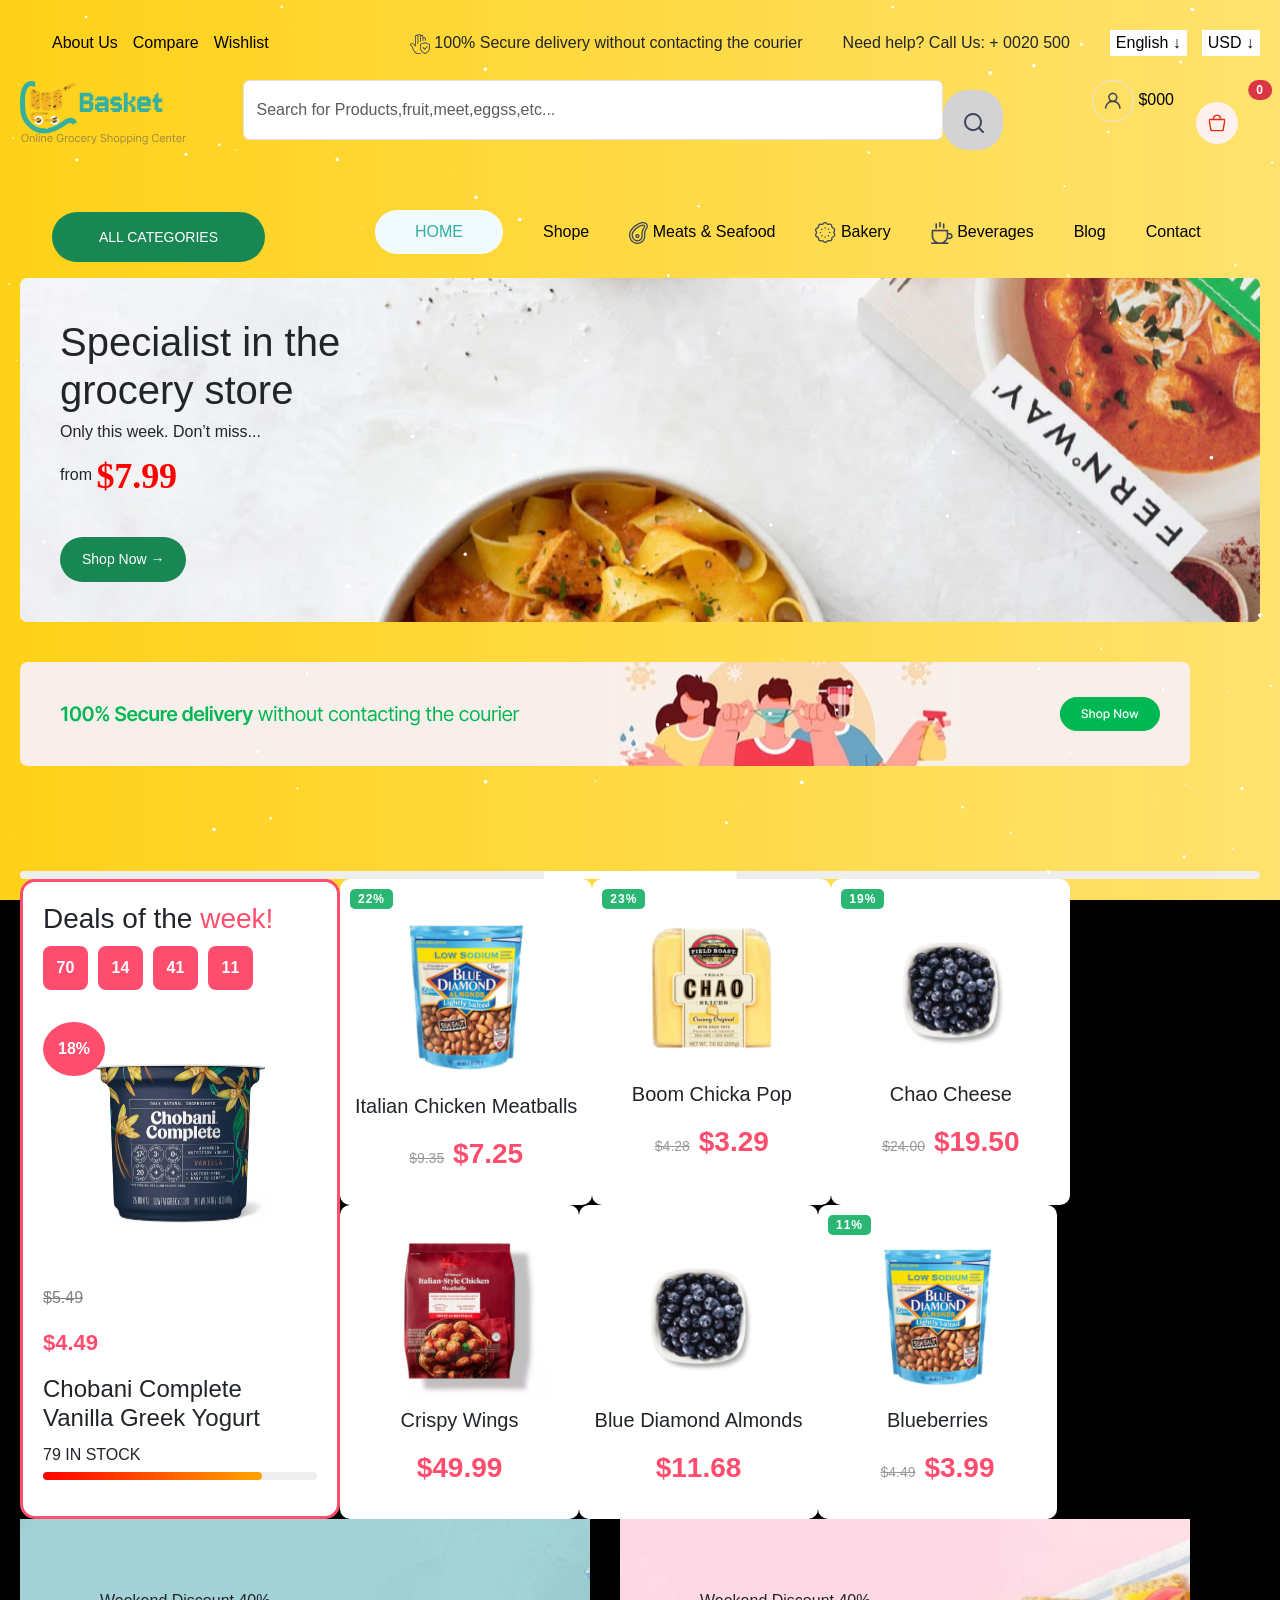
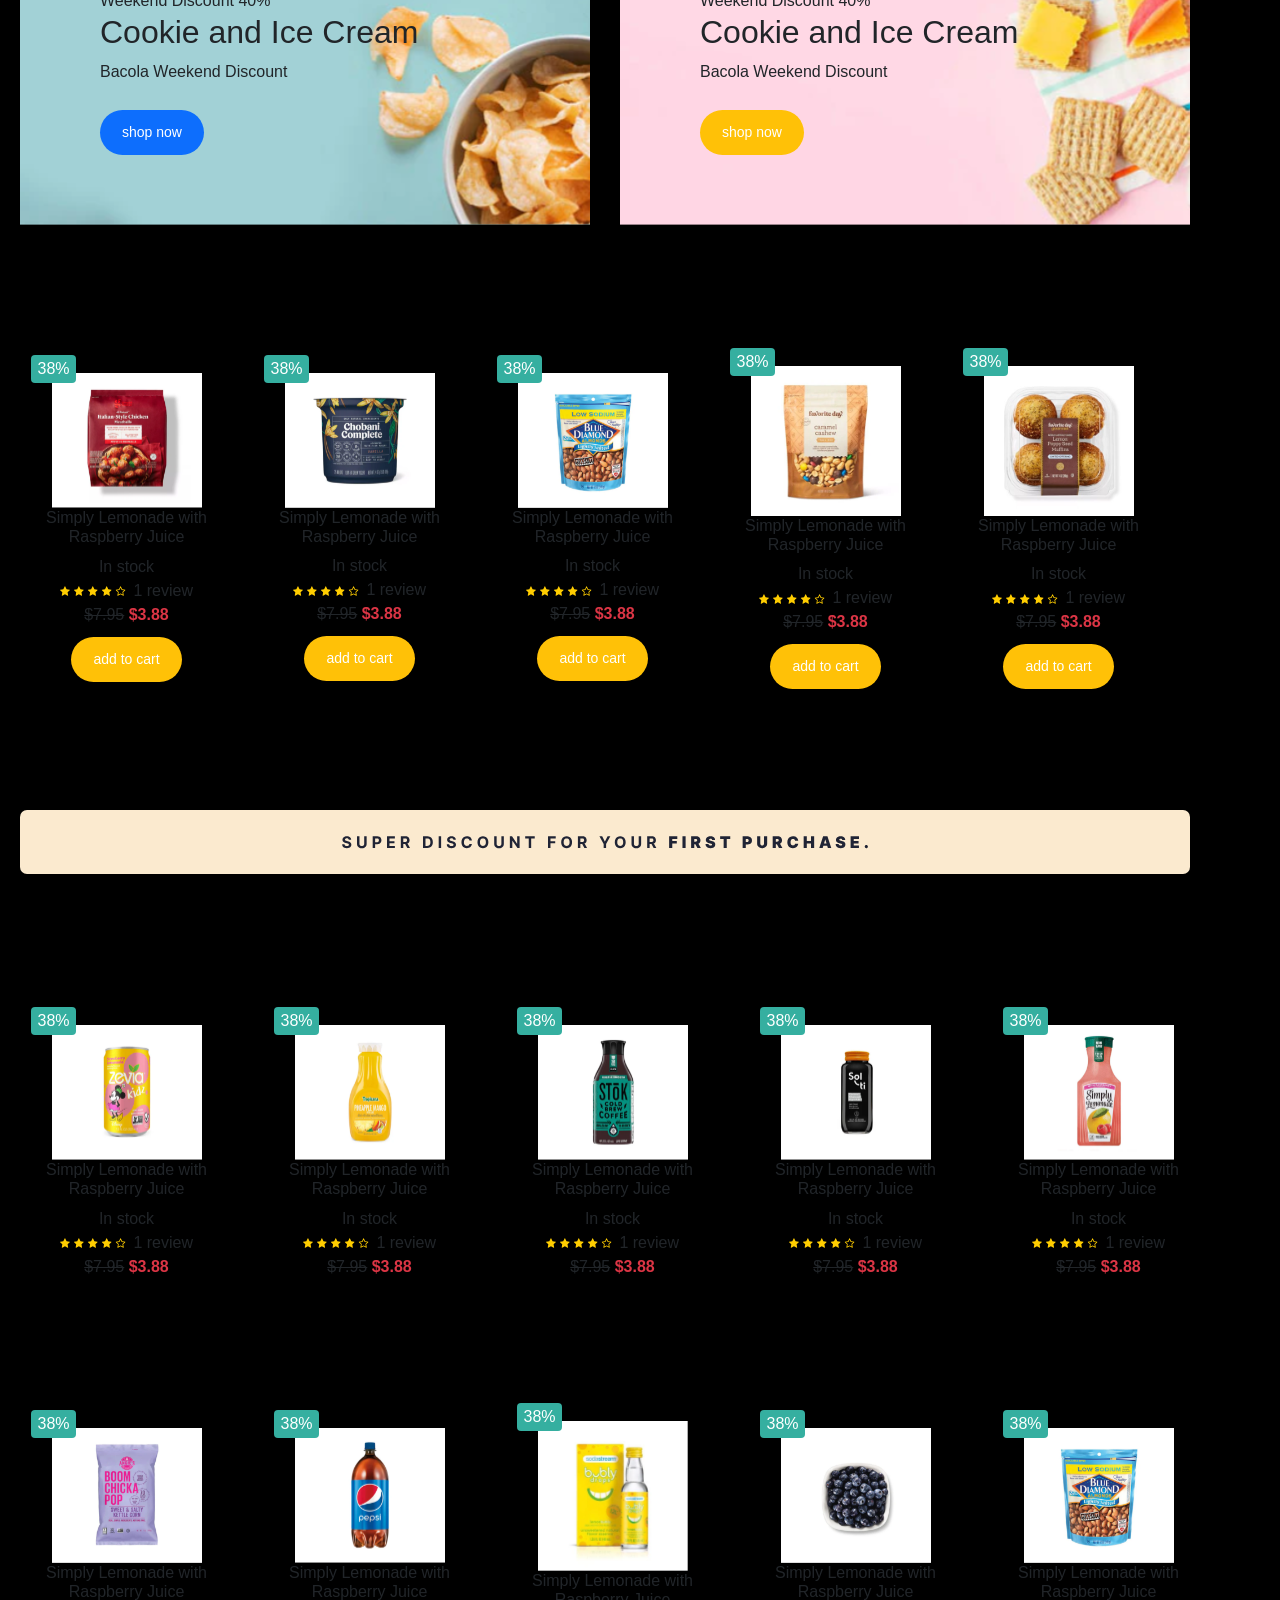
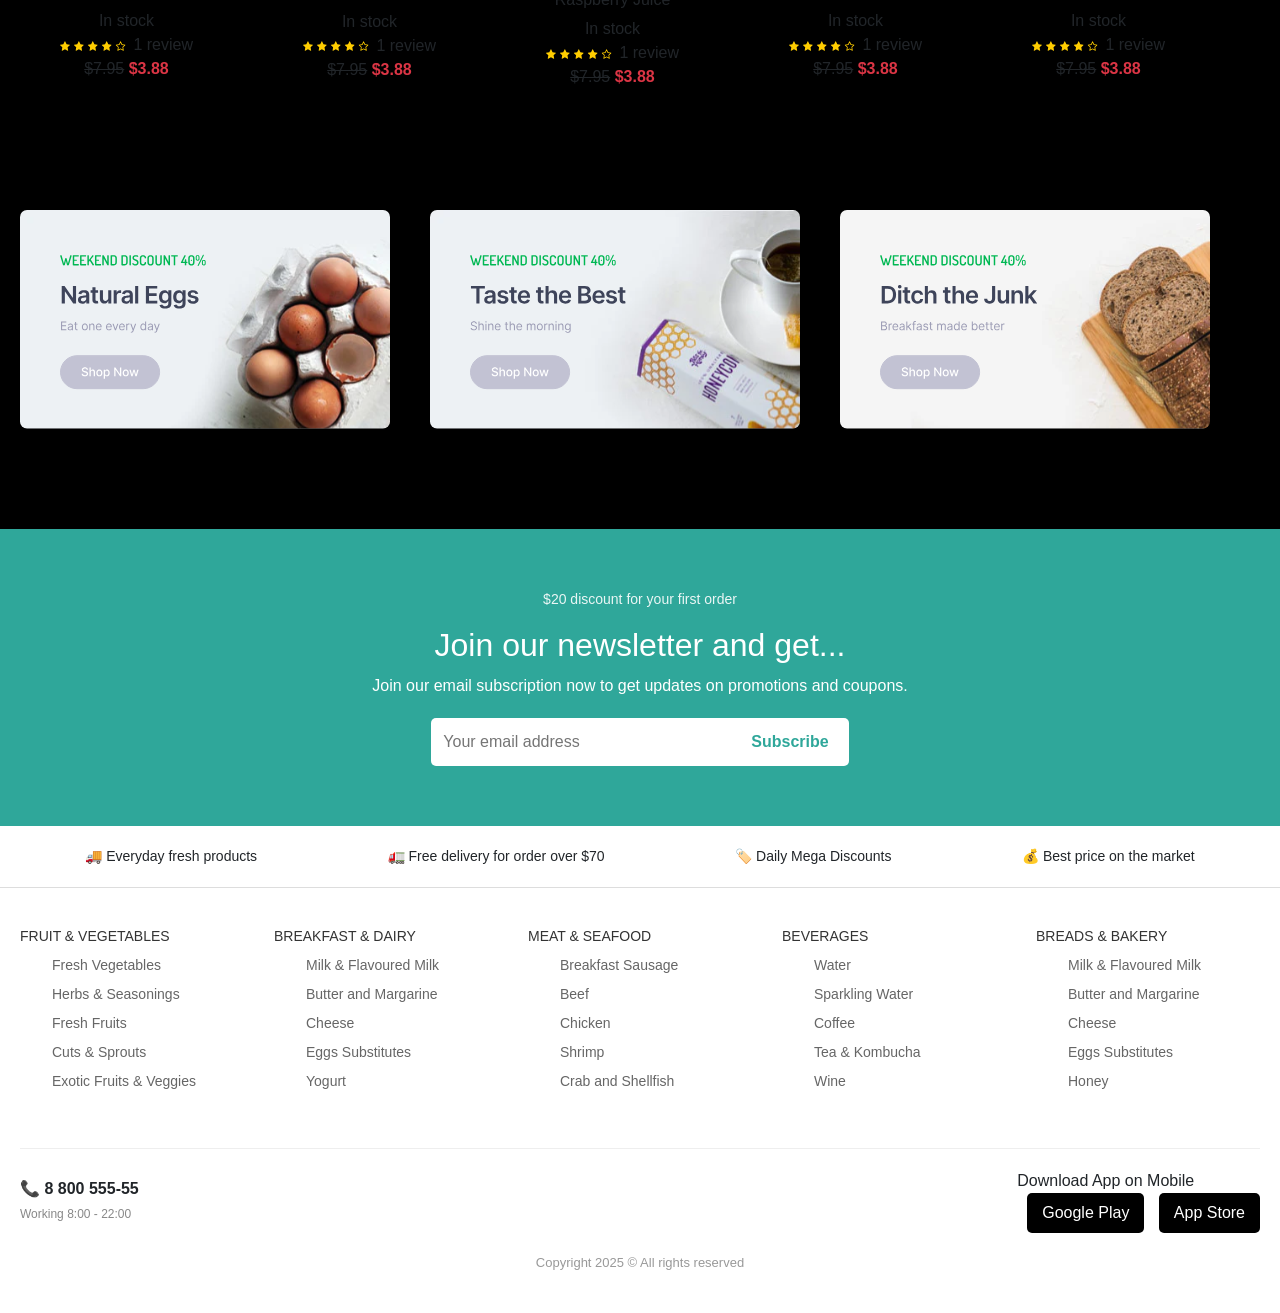
==== commit fa370d27: "market" ====
--- a/index.html
+++ b/index.html
@@ -21,12 +21,29 @@
                 <a href="#">About Us</a>
               </li>
               <li>
-                <a href="#">Compare</a>
+                <a href="./suii.html">Compare</a>
               </li>
               <li>
                 <a href="#">Wishlist</a>
               </li>
             </ul>
+
+            <div class="gradient-bg"></div>
+
+            <style>
+              body {
+                margin: 0;
+                background: black;
+              }
+
+              canvas {
+                position: fixed;
+                top: 0;
+                left: 0;
+              }
+            </style>
+
+            <canvas id="stars"></canvas>
           </div>
           <div class="tt">
             <span
@@ -44,7 +61,7 @@
 
         <nav class="d-flex justify-content-between mt-4">
           <div class="logo">
-            <img src="./images/Link - Bacola Store.svg" alt="logo" />
+            <img class="dedd" src="./images/Link - Bacola Store.svg" alt="logo" />
           </div>
 
           <div class="d-flex">
@@ -62,10 +79,12 @@
           </div>
           <ul class="d-flex">
             <li class="d-flex text-decoration-none">
-              <a href="#"> <img src="./images/Link.svg" alt="re" /> $000</a>
+              <a href="./suii.html">
+                <img src="./images/Link.svg" alt="re" /> $000</a
+              >
             </li>
             <li class="d-flex text-decoration-none">
-              <a href="#">
+              <a href="./suii.html">
                 <button type="button" class="btn position-relative">
                   <img src="./images/Background.svg" alt="gv" />
                   <span
@@ -625,119 +644,110 @@
       </section>
     </main>
 
-
-
-   
-
-  <!-- NEWSLETTER SECTION -->
-  <section class="newsletter">
-    <div class="newsletter-content">
-      <p class="small-text">$20 discount for your first order</p>
-      <h2>Join our newsletter and get...</h2>
-      <p class="desc">Join our email subscription now to get updates on promotions and coupons.</p>
-
-      <div class="subscribe-box">
-        <input type="email" placeholder="Your email address">
-        <button>Subscribe</button>
+    <!-- NEWSLETTER SECTION -->
+    <section class="newsletter">
+      <div class="newsletter-content">
+        <p class="small-text">$20 discount for your first order</p>
+        <h2>Join our newsletter and get...</h2>
+        <p class="desc">
+          Join our email subscription now to get updates on promotions and
+          coupons.
+        </p>
+
+        <div class="subscribe-box">
+          <input type="email" placeholder="Your email address" />
+          <button>Subscribe</button>
+        </div>
       </div>
-    </div>
-  </section>
-
-
-  <!-- FEATURES BAR -->
-  <section class="features">
-    <div class="feature">🚚 Everyday fresh products</div>
-    <div class="feature">🚛 Free delivery for order over $70</div>
-    <div class="feature">🏷️ Daily Mega Discounts</div>
-    <div class="feature">💰 Best price on the market</div>
-  </section>
-
-
-  <!-- FOOTER LINKS -->
-  <footer class="footer">
-    <div class="footer-grid">
-
-      <div>
-        <h4>FRUIT & VEGETABLES</h4>
-        <ul>
-          <li>Fresh Vegetables</li>
-          <li>Herbs & Seasonings</li>
-          <li>Fresh Fruits</li>
-          <li>Cuts & Sprouts</li>
-          <li>Exotic Fruits & Veggies</li>
-        </ul>
+    </section>
+
+    <!-- FEATURES BAR -->
+    <section class="features">
+      <div class="feature">🚚 Everyday fresh products</div>
+      <div class="feature">🚛 Free delivery for order over $70</div>
+      <div class="feature">🏷️ Daily Mega Discounts</div>
+      <div class="feature">💰 Best price on the market</div>
+    </section>
+
+    <!-- FOOTER LINKS -->
+    <footer class="footer">
+      <div class="footer-grid">
+        <div>
+          <h4>FRUIT & VEGETABLES</h4>
+          <ul>
+            <li>Fresh Vegetables</li>
+            <li>Herbs & Seasonings</li>
+            <li>Fresh Fruits</li>
+            <li>Cuts & Sprouts</li>
+            <li>Exotic Fruits & Veggies</li>
+          </ul>
+        </div>
+
+        <div>
+          <h4>BREAKFAST & DAIRY</h4>
+          <ul>
+            <li>Milk & Flavoured Milk</li>
+            <li>Butter and Margarine</li>
+            <li>Cheese</li>
+            <li>Eggs Substitutes</li>
+            <li>Yogurt</li>
+          </ul>
+        </div>
+
+        <div>
+          <h4>MEAT & SEAFOOD</h4>
+          <ul>
+            <li>Breakfast Sausage</li>
+            <li>Beef</li>
+            <li>Chicken</li>
+            <li>Shrimp</li>
+            <li>Crab and Shellfish</li>
+          </ul>
+        </div>
+
+        <div>
+          <h4>BEVERAGES</h4>
+          <ul>
+            <li>Water</li>
+            <li>Sparkling Water</li>
+            <li>Coffee</li>
+            <li>Tea & Kombucha</li>
+            <li>Wine</li>
+          </ul>
+        </div>
+
+        <div>
+          <h4>BREADS & BAKERY</h4>
+          <ul>
+            <li>Milk & Flavoured Milk</li>
+            <li>Butter and Margarine</li>
+            <li>Cheese</li>
+            <li>Eggs Substitutes</li>
+            <li>Honey</li>
+          </ul>
+        </div>
       </div>
 
-      <div>
-        <h4>BREAKFAST & DAIRY</h4>
-        <ul>
-          <li>Milk & Flavoured Milk</li>
-          <li>Butter and Margarine</li>
-          <li>Cheese</li>
-          <li>Eggs Substitutes</li>
-          <li>Yogurt</li>
-        </ul>
+      <div class="footer-bottom">
+        <div class="phone">
+          📞 <strong>8 800 555-55</strong><br />
+          <span>Working 8:00 - 22:00</span>
+        </div>
+
+        <div class="apps">
+          Download App on Mobile
+          <div class="store-buttons">
+            <button>Google Play</button>
+            <button>App Store</button>
+          </div>
+        </div>
       </div>
 
-      <div>
-        <h4>MEAT & SEAFOOD</h4>
-        <ul>
-          <li>Breakfast Sausage</li>
-          <li>Beef</li>
-          <li>Chicken</li>
-          <li>Shrimp</li>
-          <li>Crab and Shellfish</li>
-        </ul>
-      </div>
-
-      <div>
-        <h4>BEVERAGES</h4>
-        <ul>
-          <li>Water</li>
-          <li>Sparkling Water</li>
-          <li>Coffee</li>
-          <li>Tea & Kombucha</li>
-          <li>Wine</li>
-        </ul>
-      </div>
-
-      <div>
-        <h4>BREADS & BAKERY</h4>
-        <ul>
-          <li>Milk & Flavoured Milk</li>
-          <li>Butter and Margarine</li>
-          <li>Cheese</li>
-          <li>Eggs Substitutes</li>
-          <li>Honey</li>
-        </ul>
-      </div>
-
-    </div>
-
-    <div class="footer-bottom">
-      <div class="phone">
-        📞 <strong>8 800 555-55</strong><br>
-        <span>Working 8:00 - 22:00</span>
-      </div>
-
-      <div class="apps">
-        Download App on Mobile
-        <div class="store-buttons">
-          <button>Google Play</button>
-          <button>App Store</button>
-        </div>
-      </div>
-    </div>
-
-    <div class="copyright">
-      Copyright 2025 © All rights reserved
-    </div>
-
-  </footer>
-
-
+      <div class="copyright">Copyright 2025 © All rights reserved</div>
+    </footer>
 
     <script src="https://unpkg.com/aos@2.3.1/dist/aos.js"></script>
+    <script src="./main.js"></script>
     <script>
       AOS.init();
     </script>
--- a/main.css
+++ b/main.css
@@ -774,3 +774,218 @@
   padding: 4px 8px;
   border-radius: 4px;
 }
+body {
+  margin: 0;
+  font-family: sans-serif;
+  overflow-x: hidden;
+}
+
+.gradient-bg {
+  position: fixed;
+  top: 0;
+  left: 0;
+  width: 100%;
+  height: 100%;
+  z-index: -1;
+  background: linear-gradient(270deg, #000000, #3333ff, #ffffff, #ffd118);
+  background-size: 800% 800%;
+  animation: gradientMove 15s ease infinite;
+}
+
+@keyframes gradientMove {
+  0% {
+    background-position: 0% 50%;
+  }
+  50% {
+    background-position: 100% 50%;
+  }
+  100% {
+    background-position: 0% 50%;
+  }
+}
+
+.title {
+  text-align: center;
+  margin-top: 200px;
+  color: white;
+  font-size: 50px;
+}
+
+body {
+  overflow-x: hidden;
+}
+
+/* MOBILE 376px */
+@media (max-width: 376px) {
+  .dd {
+    display: none;
+  }
+
+  .tt {
+    flex-direction: column;
+    display: flex;
+    font-size: 12px;
+    gap: 5px;
+  }
+
+  nav {
+    flex-direction: column;
+    display: flex;
+    gap: 15px;
+  }
+
+  .input-search {
+    width: 100%;
+  }
+
+  .bola {
+    flex-direction: column;
+    display: flex;
+    gap: 10px;
+    width: 100%;
+  }
+
+  .bar {
+    display: grid;
+    grid-template-columns: 1fr 1fr;
+    gap: 10px;
+    width: 100%;
+  }
+
+  .wrapper {
+    flex-direction: column;
+    display: flex;
+  }
+
+  .grid {
+    display: grid;
+    grid-template-columns: 1fr 1fr;
+    gap: 10px;
+    width: 100%;
+  }
+
+  .sinisi {
+    flex-direction: column;
+    display: flex;
+    gap: 15px;
+  }
+
+  .shoxjahon1 {
+    width: 60px;
+  }
+
+  .polo {
+    display: grid;
+    grid-template-columns: 1fr;
+    gap: 15px;
+    width: 100%;
+  }
+
+  .kiki {
+    display: grid;
+    grid-template-columns: 1fr;
+    gap: 15px;
+    width: 100%;
+  }
+
+  .ucober {
+    flex-direction: column;
+    display: flex;
+    gap: 10px;
+  }
+
+  .footer-grid {
+    display: grid;
+    grid-template-columns: 1fr 1fr;
+    gap: 15px;
+  }
+
+  .features {
+    flex-direction: column;
+    text-align: center;
+    gap: 10px;
+  }
+
+  .newsletter-content {
+    padding: 20px;
+    text-align: center;
+  }
+
+  .subscribe-box {
+    flex-direction: column;
+    display: flex;
+    gap: 10px;
+  }
+
+  .subscribe-box input {
+    width: 100%;
+  }
+
+  .dedd {
+    width: 60px;
+  }
+
+  .newsletter {
+    width: 100%;
+  }
+
+  .subscribe-box button {
+    width: 100%;
+  }
+}
+
+html,
+body {
+  margin: 0;
+  padding: 0;
+  overflow-x: hidden;
+}
+
+* {
+  box-sizing: border-box;
+}
+
+img {
+  max-width: 100%;
+  height: auto;
+}
+
+#stars {
+  width: 100%;
+  height: 100%;
+  pointer-events: none;
+}
+.container {
+  max-width: 100%;
+  overflow-x: hidden;
+}
+
+@media (max-width: 376px) {
+  .father,
+  .tt,
+  .sinisi,
+  .polo,
+  .kiki,
+  .ucober {
+    flex-wrap: wrap;
+  }
+}
+
+/* Scrollni butunlay yo'qotish */
+
+/* Hech qaysi element ekran tashqarisiga chiqmasin */
+
+/* Rasmlar kattalashib ketmasin */
+img {
+  max-width: 100%;
+  height: auto;
+}
+
+/* Canvas ham ekran ichida bo'lsin */
+#stars {
+  position: fixed;
+  top: 0;
+  left: 0;
+  width: 100%;
+  height: 100%;
+}
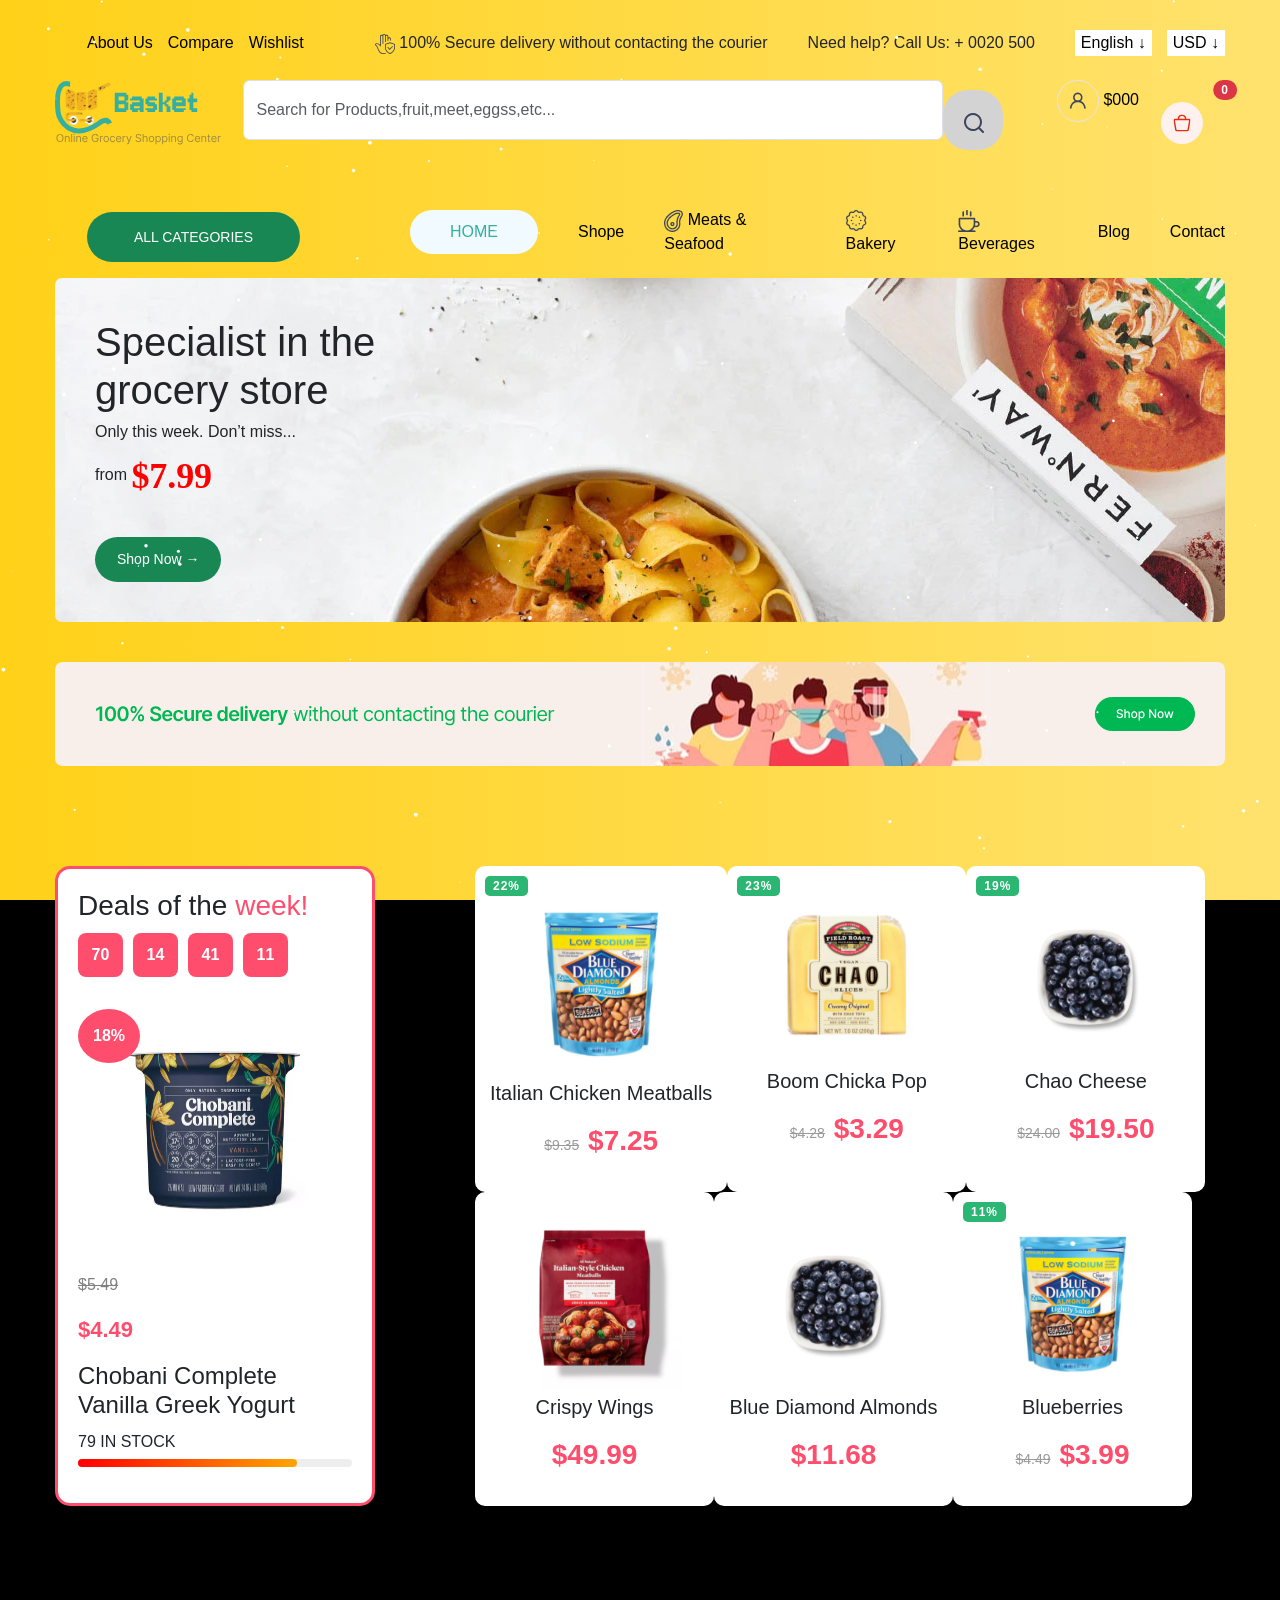
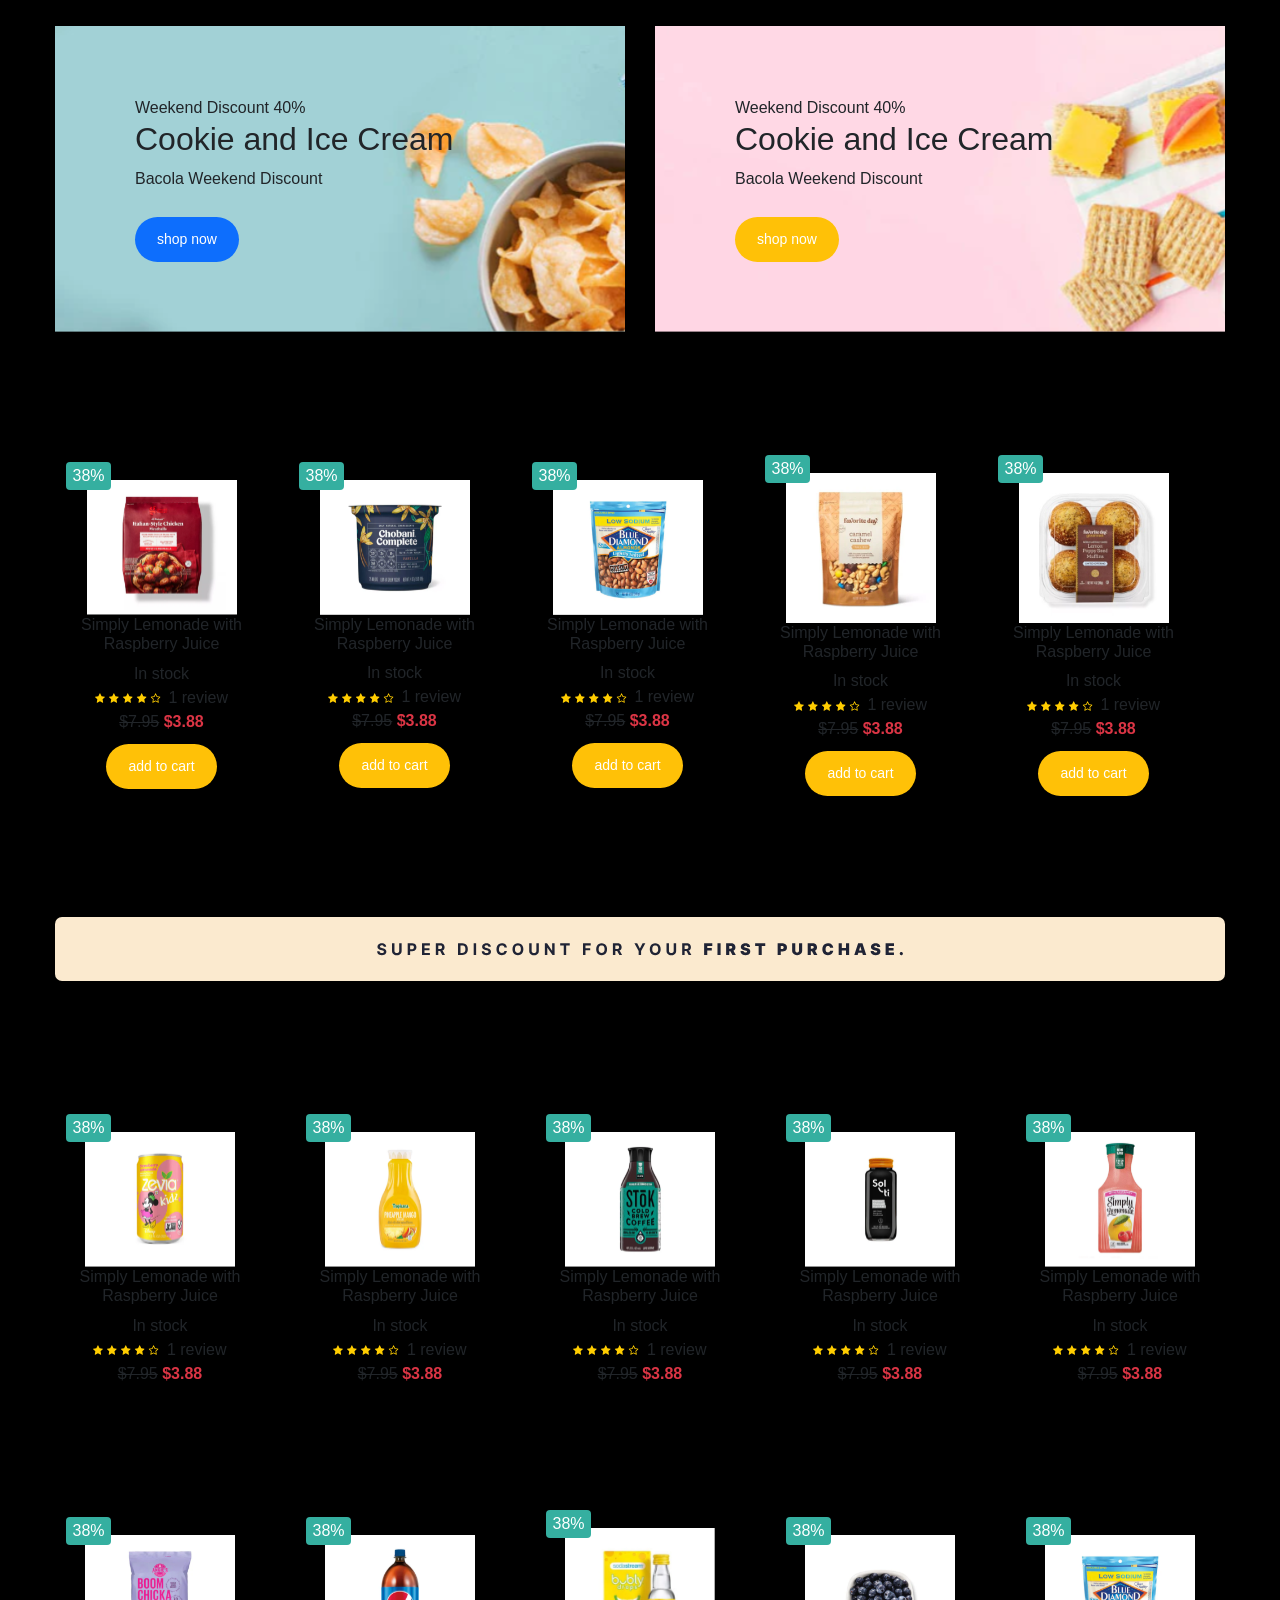
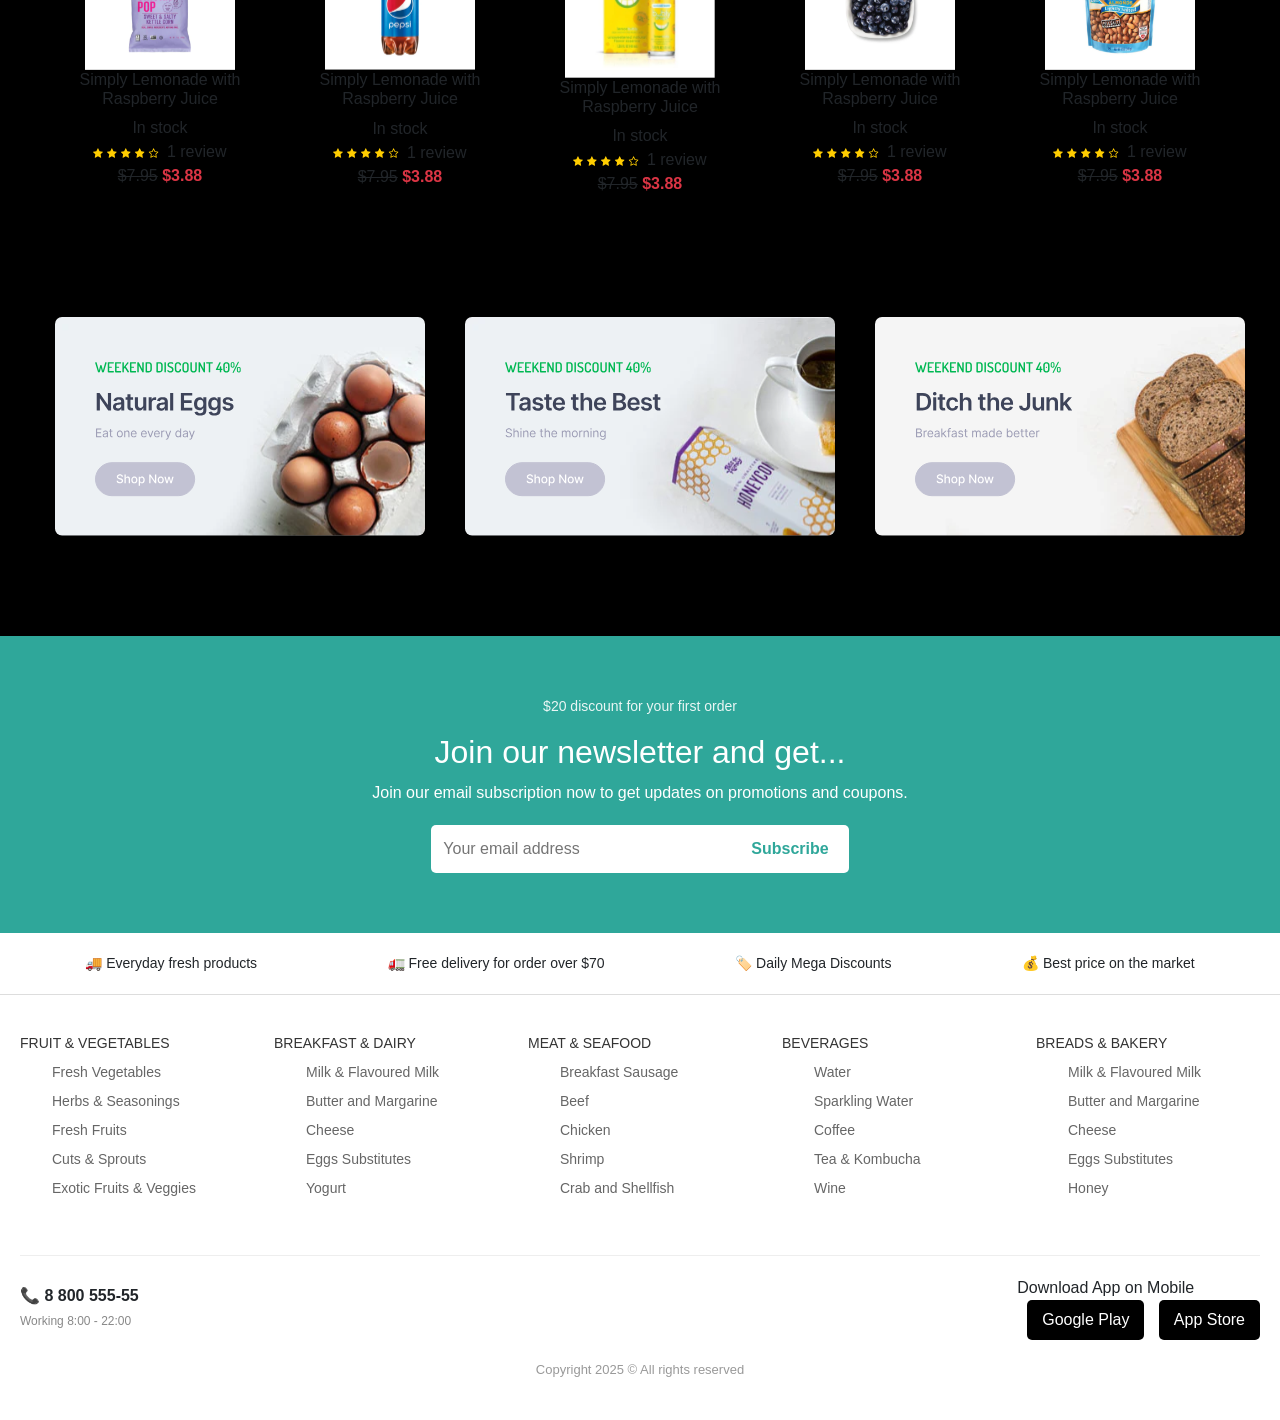
==== commit 523e8c4d: "market" ====
--- a/index.html
+++ b/index.html
@@ -61,7 +61,11 @@
 
         <nav class="d-flex justify-content-between mt-4">
           <div class="logo">
-            <img class="dedd" src="./images/Link - Bacola Store.svg" alt="logo" />
+            <img
+              class="dedd"
+              src="./images/Link - Bacola Store.svg"
+              alt="logo"
+            />
           </div>
 
           <div class="d-flex">
@@ -169,44 +173,6 @@
     <main>
       <section>
         <div class="container">
-          <div class="bar">
-            <div class="shalo">
-              <img src="./baverages-1.jpg.svg" alt="meva" />
-              <p>Beverages</p>
-            </div>
-
-            <div class="shalom">
-              <img src="./biscuitssnacks-1.jpg.svg" alt="gul" />
-              <p>Biscuits & Snacks</p>
-            </div>
-
-            <div class="shalom">
-              <img src="./fruitvegetables-1.jpg.svg" alt="bilol" />
-              <p>Fruits & Vegetables</p>
-            </div>
-
-            <div class="shalom">
-              <img src="./breadbakery-1.jpg.svg" alt="" />
-              <p>Breads & Bakery</p>
-            </div>
-
-            <div class="shalom">
-              <img src="./category-image2.png.svg" alt="" />
-              <p>Grocery & Staples</p>
-            </div>
-
-            <div class="shalom">
-              <img src="./dairy-1.jpg.svg" alt="" />
-              <p>Breakfast & Dairy</p>
-            </div>
-          </div>
-        </div>
-      </section>
-    </main>
-
-    <main>
-      <section>
-        <div class="container">
           <div class="wrapper">
             <div class="big-deal">
               <h3>Deals of the <span>week!</span></h3>
@@ -298,7 +264,7 @@
     <main>
       <section>
         <div class="container">
-          <div class="sinisi">
+          <div data-aos="fade-down" class="sinisi">
             <div class="kok">
               <span>Weekend Discount 40%</span>
               <h2>Cookie and Ice Cream</h2>
@@ -324,7 +290,7 @@
     <main>
       <section>
         <div class="container">
-          <div class="polo">
+          <div data-aos="fade-down" class="polo">
             <div class="card7">
               <img
                 width="150px"
--- a/main.css
+++ b/main.css
@@ -194,7 +194,8 @@
 
 .wrapper {
   display: flex;
-  /* gap: 100px; */
+  gap: 100px;
+  margin-bottom: 120px;
 }
 
 .grid {
@@ -955,31 +956,12 @@
   height: 100%;
   pointer-events: none;
 }
-.container {
-  max-width: 100%;
-  overflow-x: hidden;
-}
-
-@media (max-width: 376px) {
-  .father,
-  .tt,
-  .sinisi,
-  .polo,
-  .kiki,
-  .ucober {
-    flex-wrap: wrap;
-  }
-}
 
 /* Scrollni butunlay yo'qotish */
 
 /* Hech qaysi element ekran tashqarisiga chiqmasin */
 
 /* Rasmlar kattalashib ketmasin */
-img {
-  max-width: 100%;
-  height: auto;
-}
 
 /* Canvas ham ekran ichida bo'lsin */
 #stars {
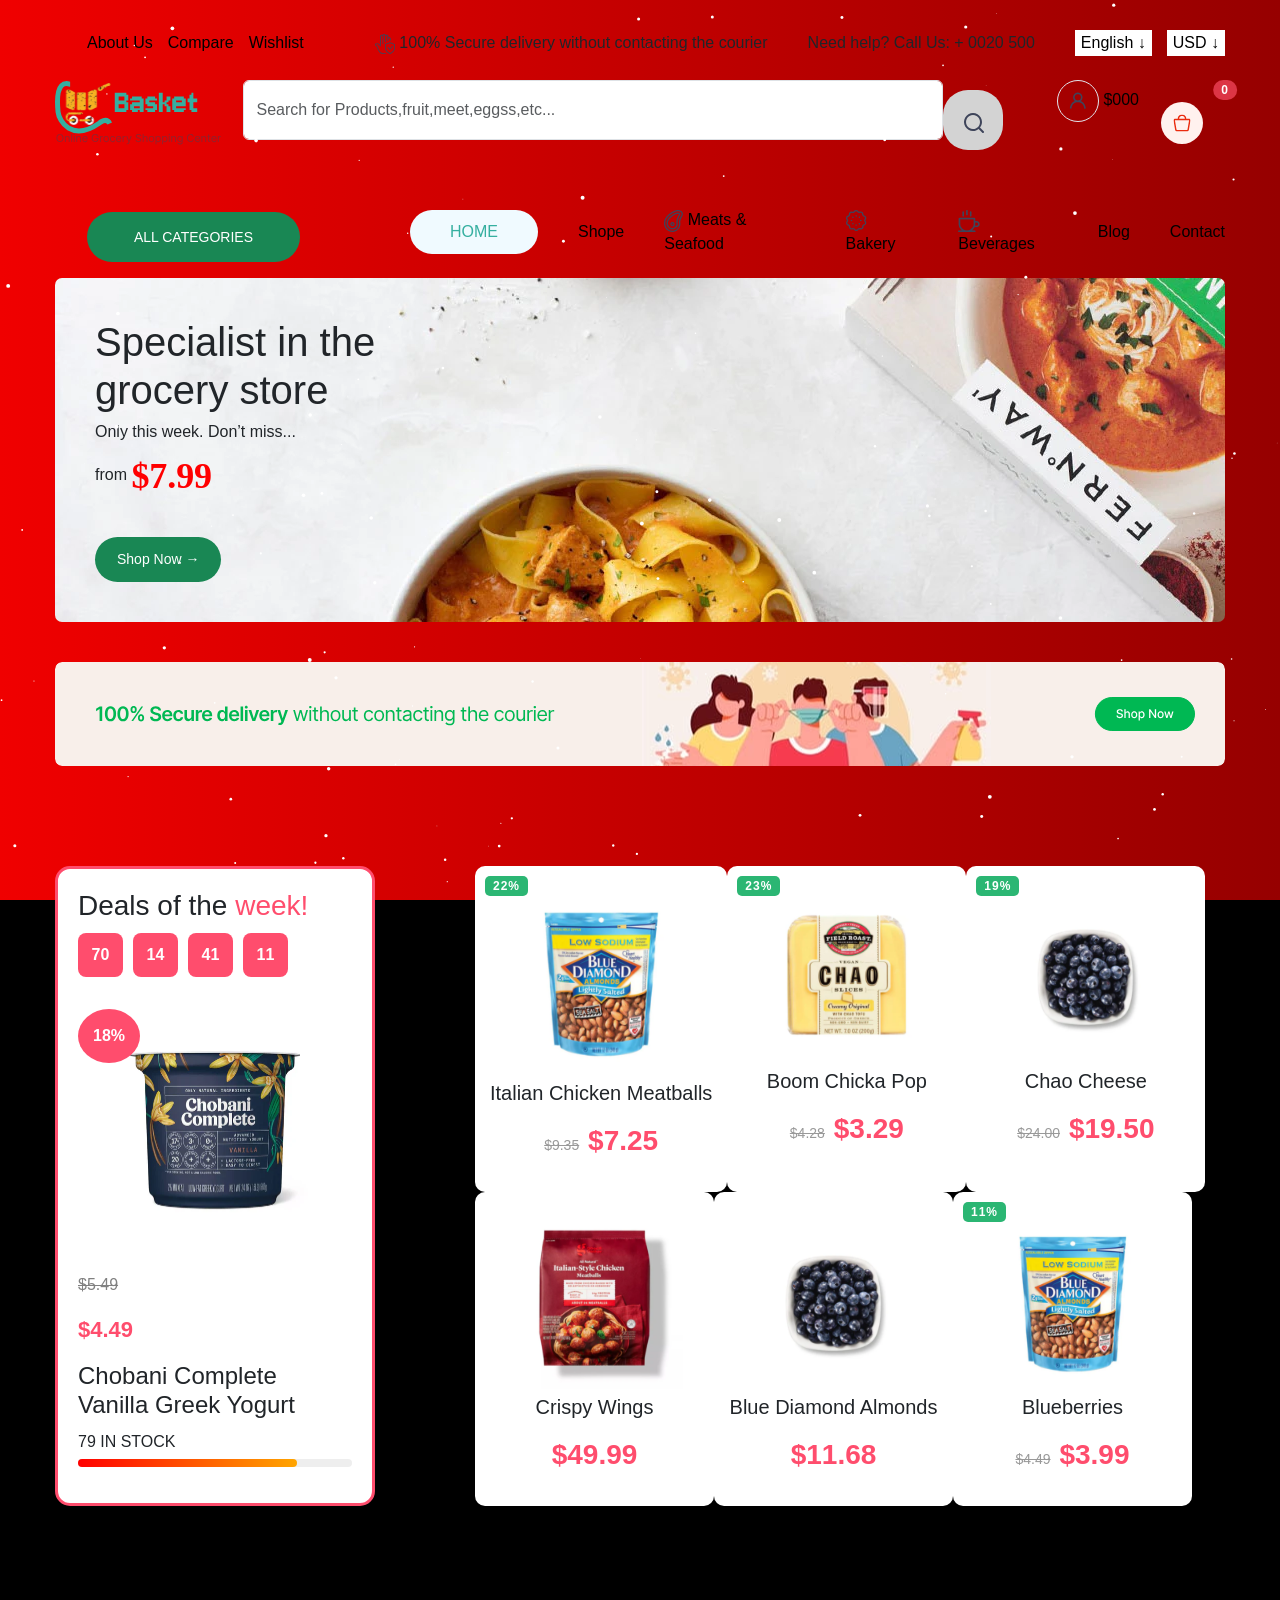
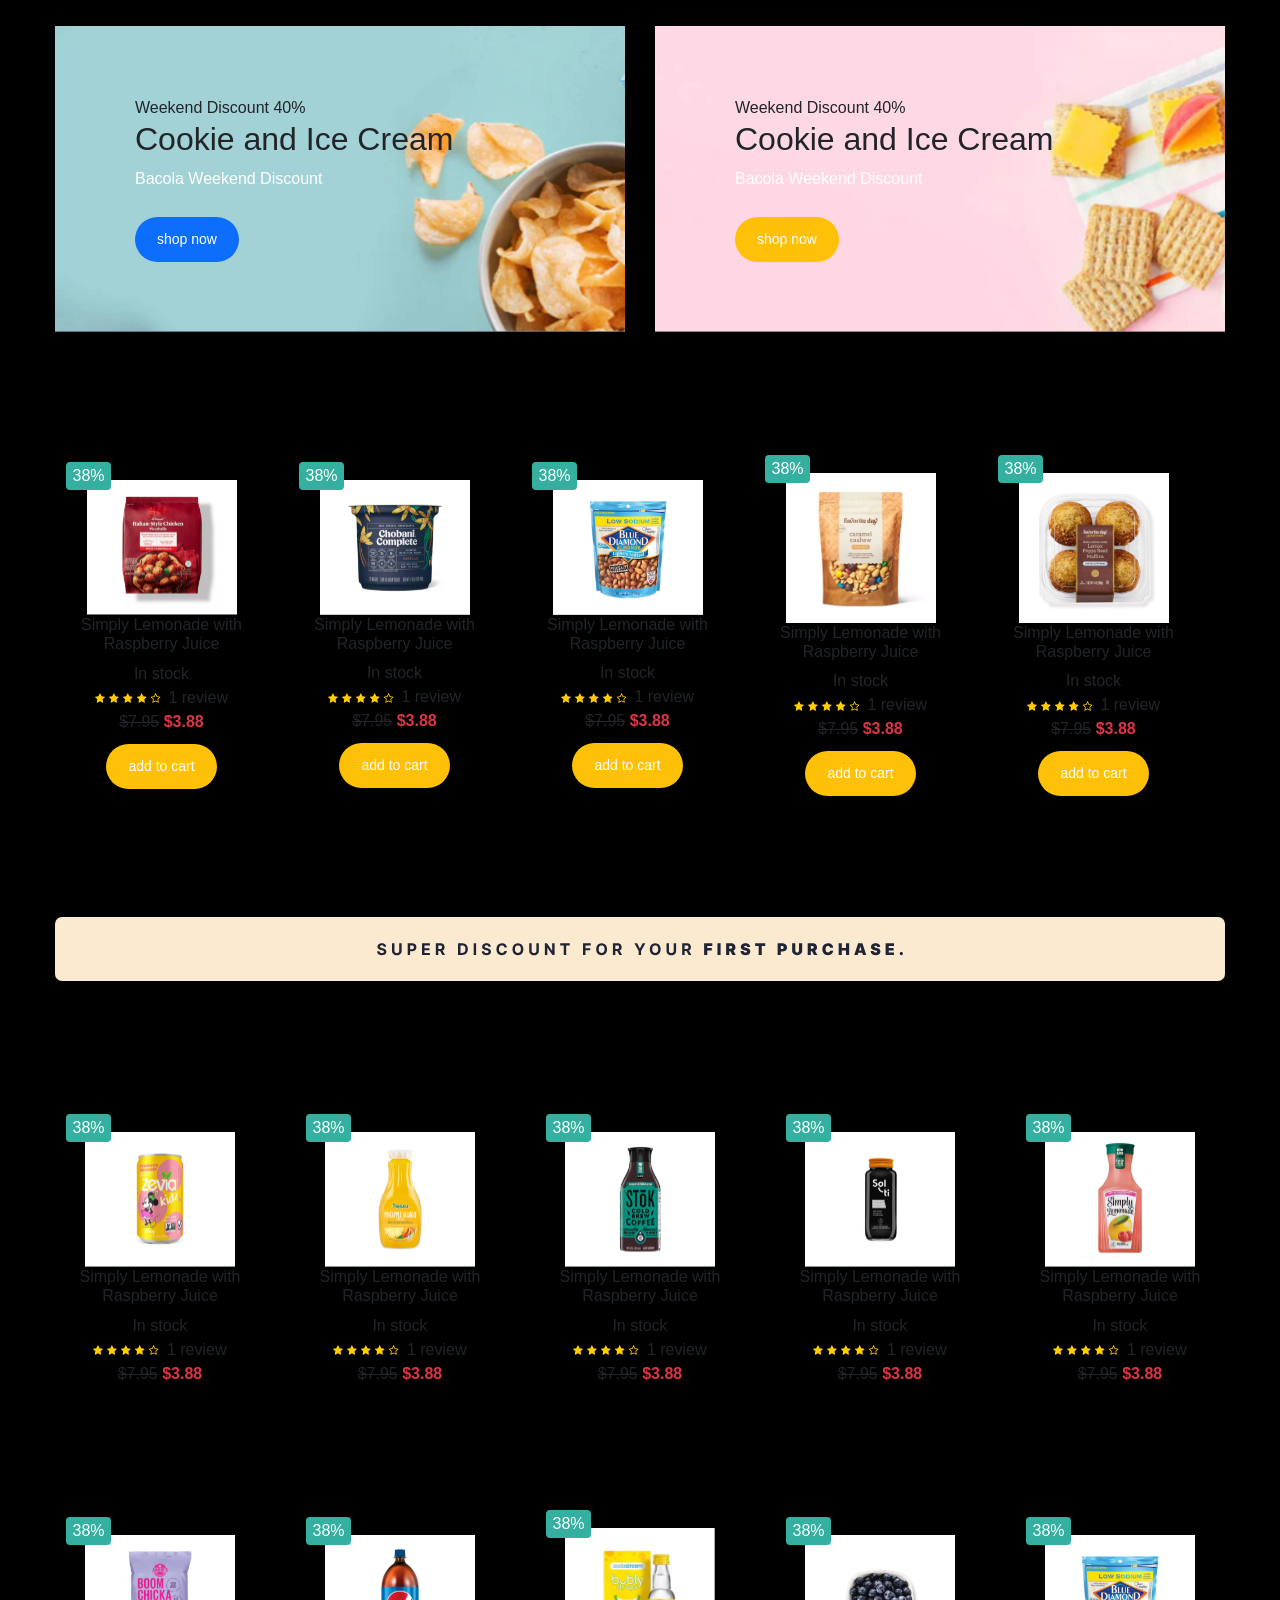
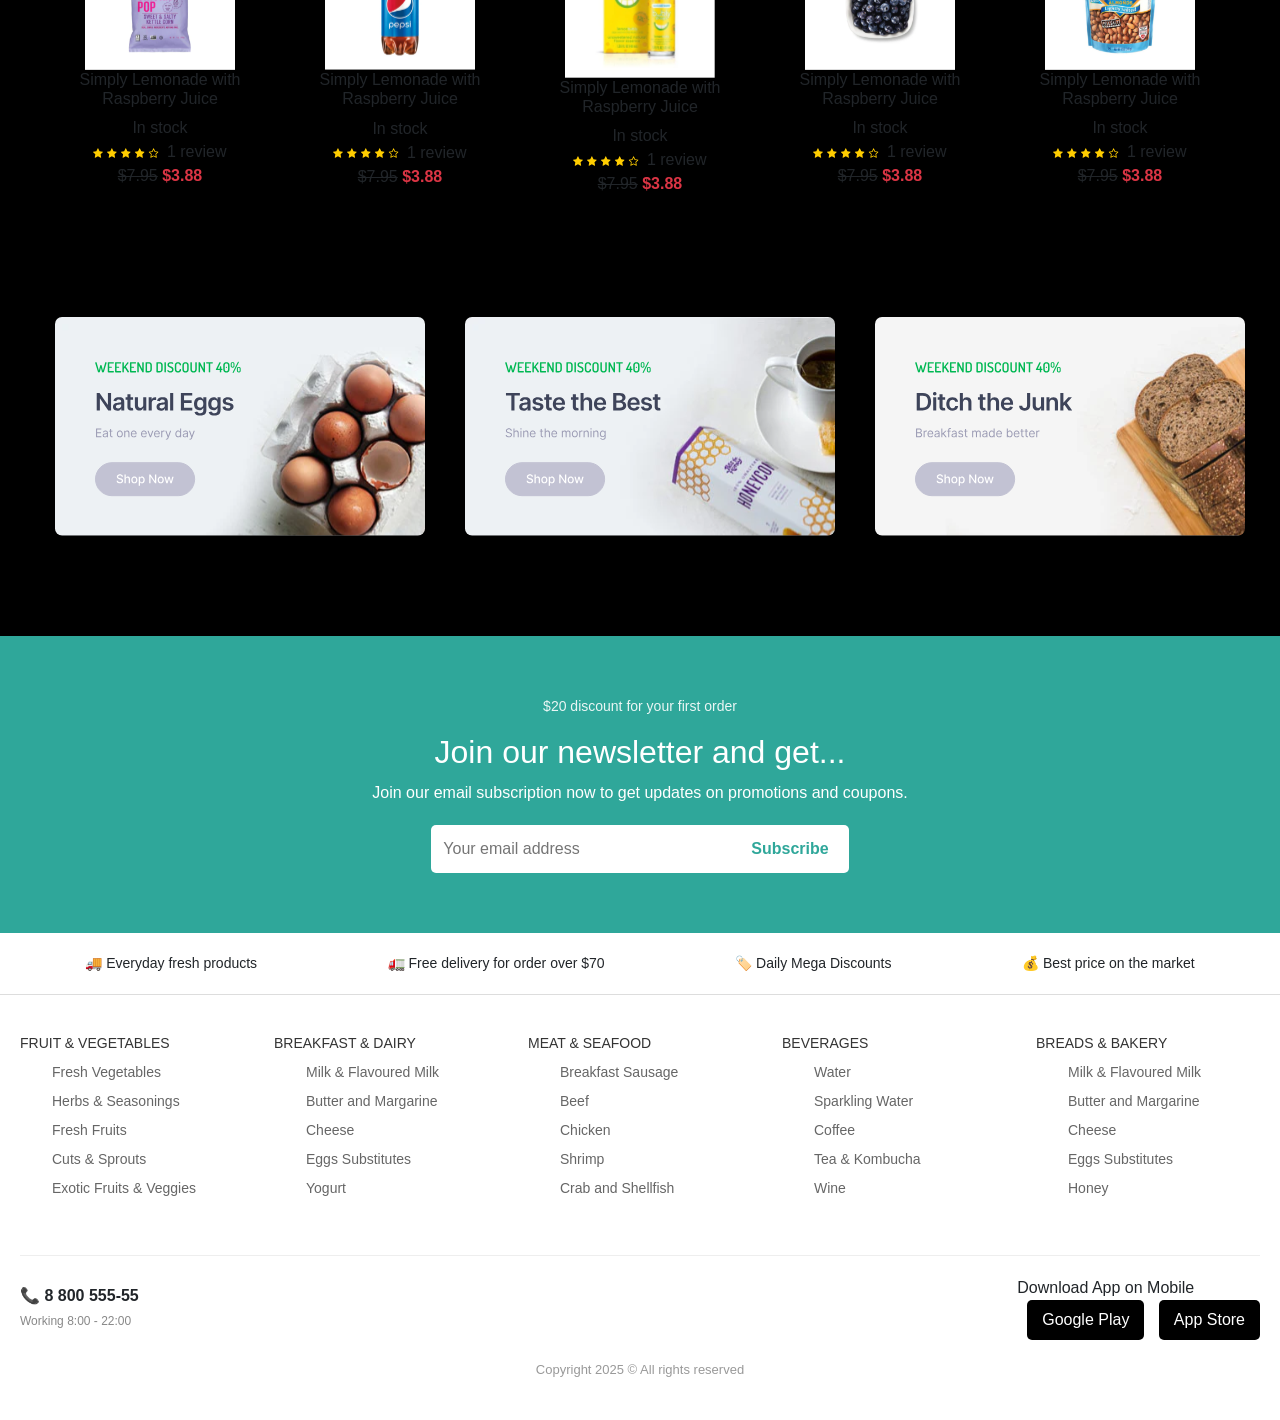
==== commit 6ec98029: "market" ====
--- a/index.html
+++ b/index.html
@@ -83,12 +83,12 @@
           </div>
           <ul class="d-flex">
             <li class="d-flex text-decoration-none">
-              <a href="./suii.html">
+              <a href="#">
                 <img src="./images/Link.svg" alt="re" /> $000</a
               >
             </li>
             <li class="d-flex text-decoration-none">
-              <a href="./suii.html">
+              <a href="./xfactor.html">
                 <button type="button" class="btn position-relative">
                   <img src="./images/Background.svg" alt="gv" />
                   <span
@@ -140,7 +140,7 @@
                 <a href="#">Blog</a>
               </li>
               <li>
-                <a href="#">Contact</a>
+                <a href="./sunnat.html">Contact</a>
               </li>
             </ul>
           </nav>
--- a/main.css
+++ b/main.css
@@ -788,7 +788,7 @@
   width: 100%;
   height: 100%;
   z-index: -1;
-  background: linear-gradient(270deg, #000000, #3333ff, #ffffff, #ffd118);
+  background: linear-gradient(270deg, #000000, #3333ff, #000000, #f00000);
   background-size: 800% 800%;
   animation: gradientMove 15s ease infinite;
 }
@@ -971,3 +971,57 @@
   width: 100%;
   height: 100%;
 }
+
+
+
+.register-form h2{
+    text-align:center;
+}
+
+.register-form input{
+    width:100%;
+    padding:10px;
+    margin:10px 0;
+    border:1px solid #ccc;
+    border-radius:5px;
+}
+
+.register-form button{
+    width:100%;
+    padding:10px;
+    background:#2575fc;
+    border:none;
+    color:white;
+    border-radius:5px;
+    cursor:pointer;
+}
+
+.register-form button:hover{
+    background:#1b5ed8;
+}
+
+.look{
+    text-align:center;
+}
+
+
+.register-form{
+  background-color: #1b5ed8;
+  align-items: center;
+  display: flex;
+  height: auto;
+  justify-content: center;
+  flex-direction: column;
+  width: 300px;
+  border-radius: 12px;
+  padding: 40px;
+}
+
+
+
+
+
+
+p {
+  color: white;
+}
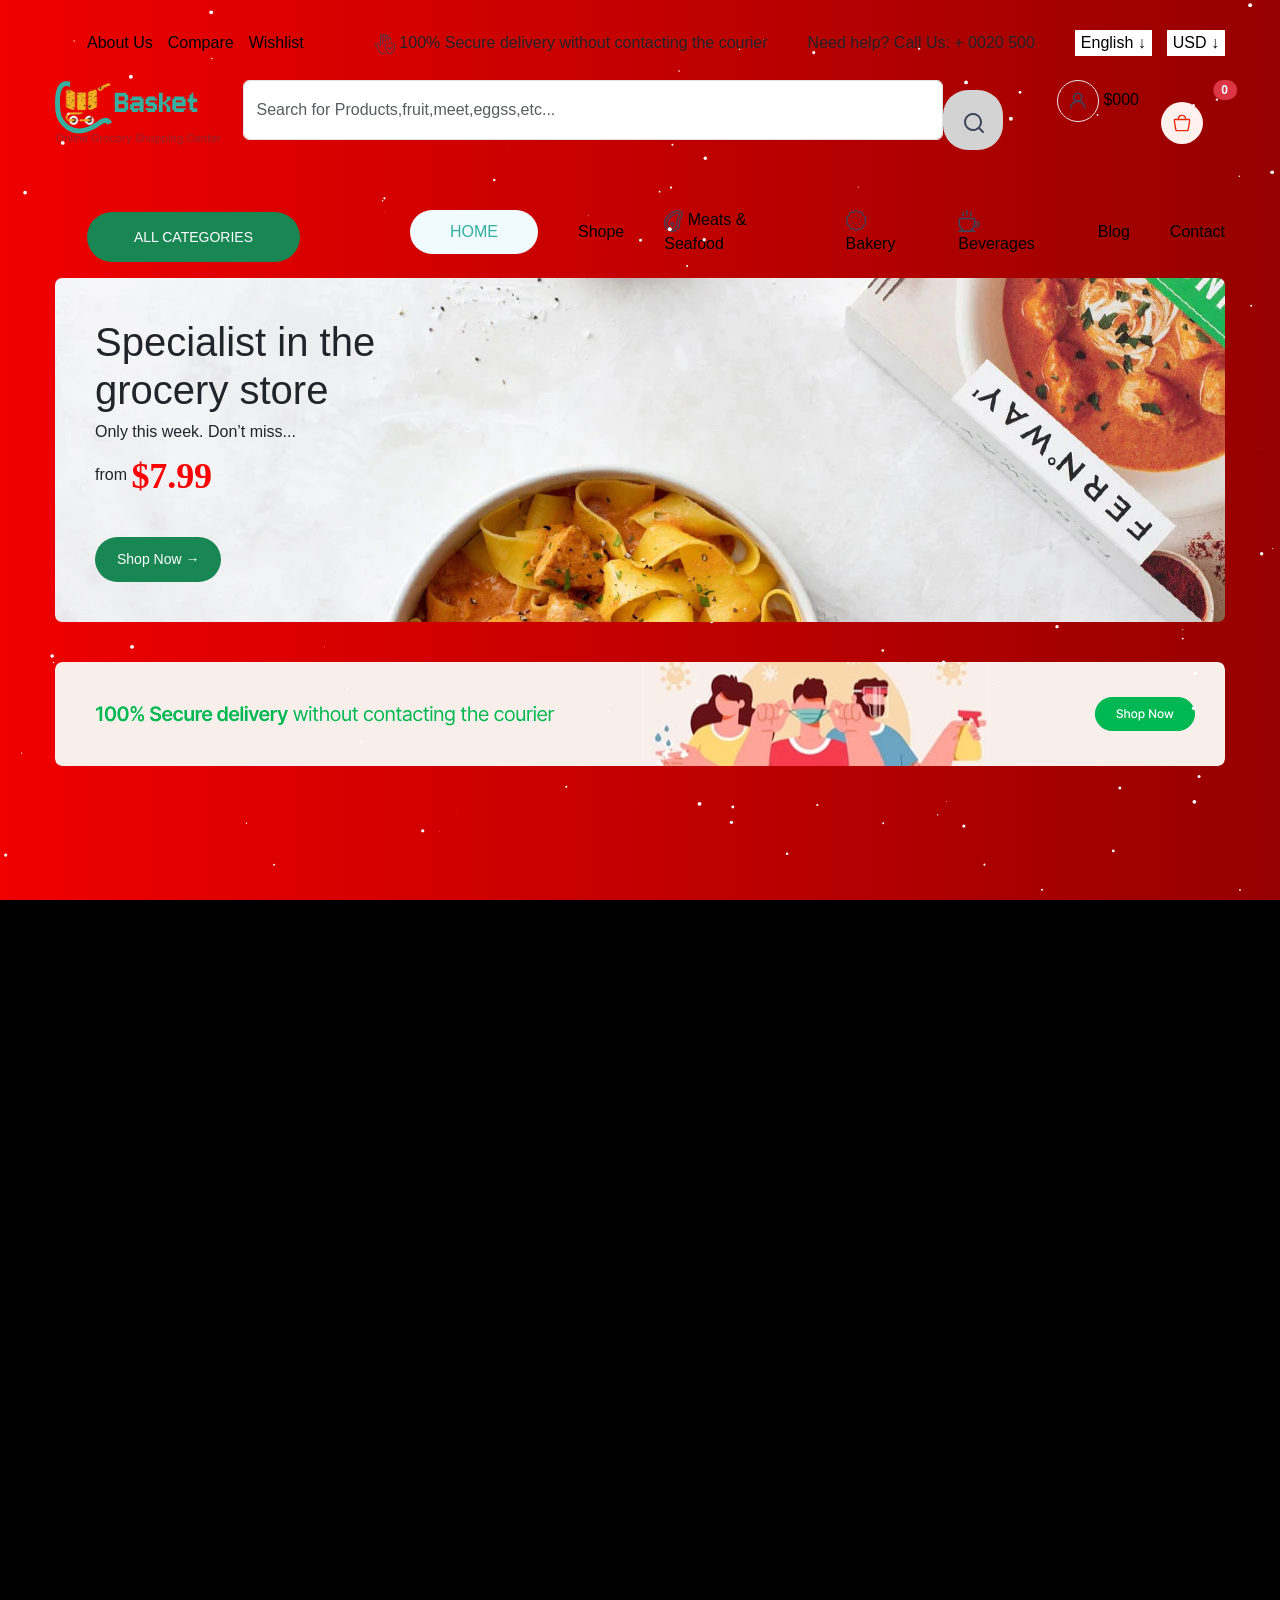
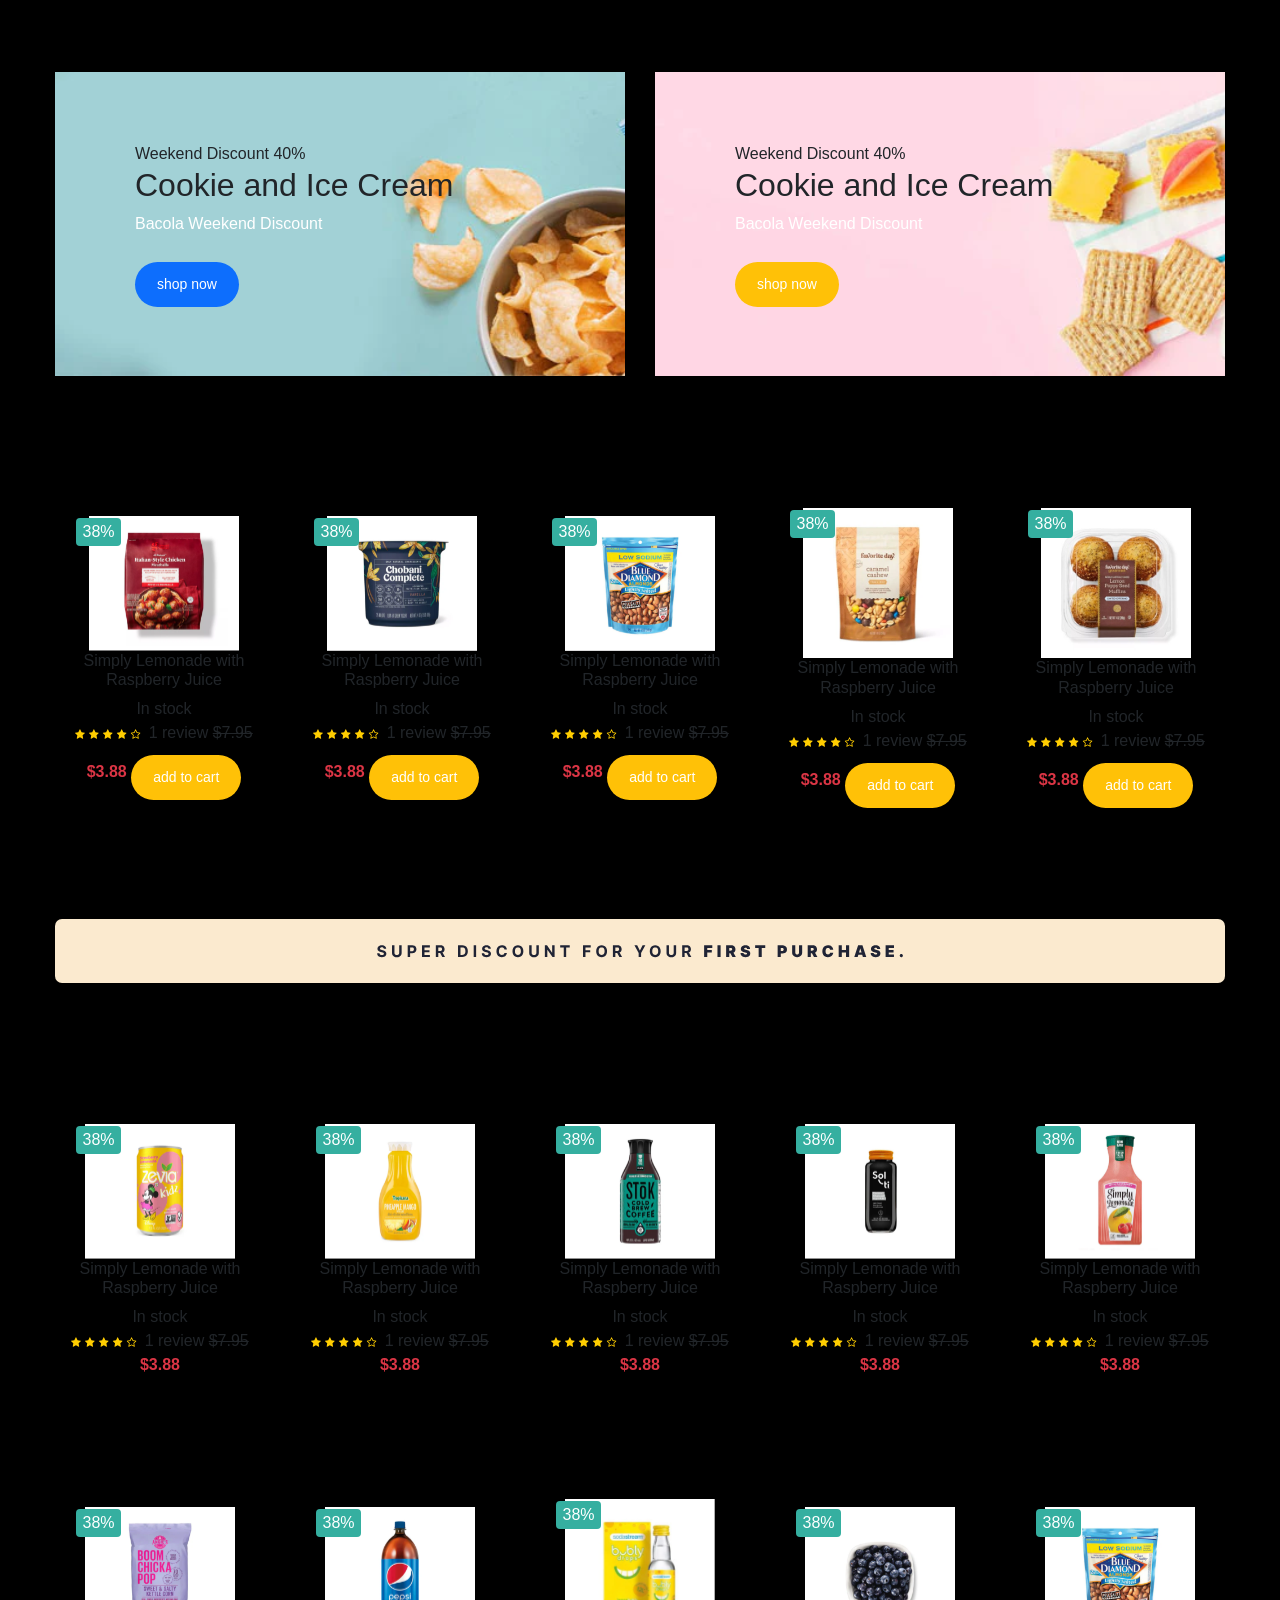
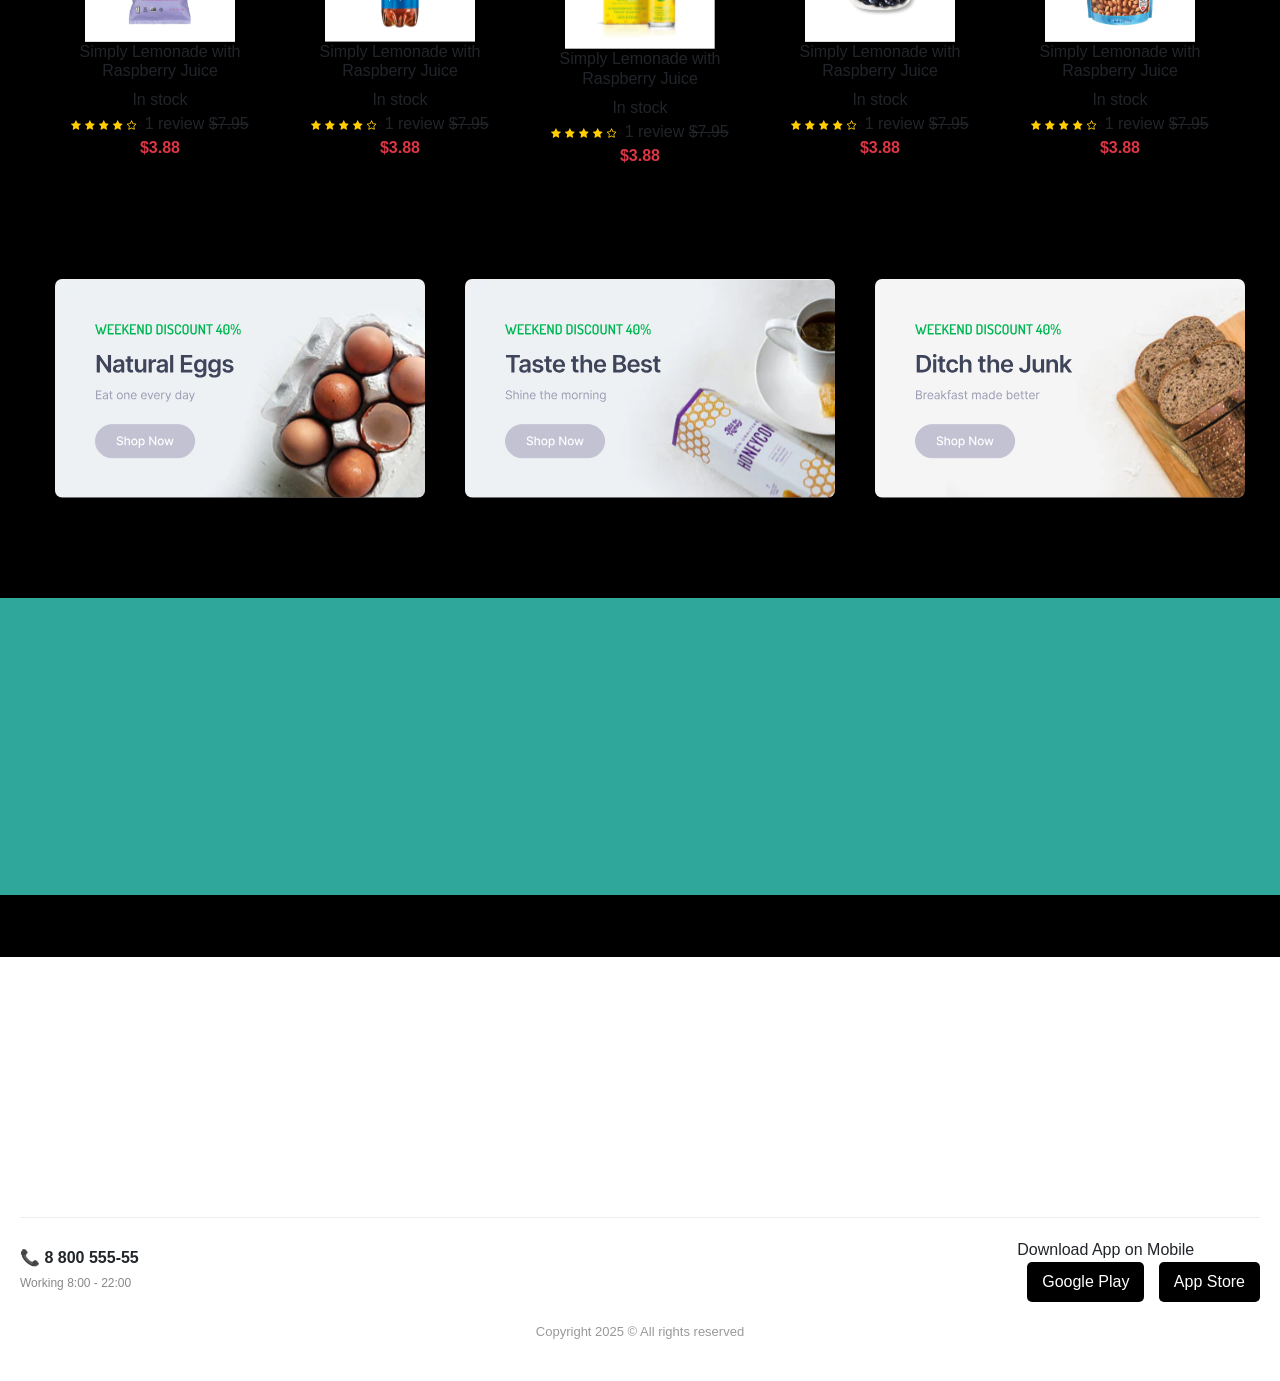
==== commit ae592ba9: "market" ====
--- a/index.html
+++ b/index.html
@@ -149,7 +149,7 @@
     </header>
     <main>
       <section class="lednik">
-        <div class="container">
+        <div data-aos="flip-left" class="container">
           <div class="card5">
             <h1>
               Specialist in the <br />
@@ -173,7 +173,7 @@
     <main>
       <section>
         <div class="container">
-          <div class="wrapper">
+          <div data-aos="flip-left" class="wrapper">
             <div class="big-deal">
               <h3>Deals of the <span>week!</span></h3>
 
@@ -205,7 +205,7 @@
               </div>
             </div>
 
-            <div class="grid">
+            <div data-aos="flip-left" class="grid">
               <div class="begzod">
                 <span class="badge">22%</span>
                 <img
@@ -612,7 +612,7 @@
 
     <!-- NEWSLETTER SECTION -->
     <section class="newsletter">
-      <div class="newsletter-content">
+      <div data-aos="flip-left" class="newsletter-content">
         <p class="small-text">$20 discount for your first order</p>
         <h2>Join our newsletter and get...</h2>
         <p class="desc">
@@ -628,7 +628,7 @@
     </section>
 
     <!-- FEATURES BAR -->
-    <section class="features">
+    <section data-aos="flip-left" class="features">
       <div class="feature">🚚 Everyday fresh products</div>
       <div class="feature">🚛 Free delivery for order over $70</div>
       <div class="feature">🏷️ Daily Mega Discounts</div>
@@ -637,7 +637,7 @@
 
     <!-- FOOTER LINKS -->
     <footer class="footer">
-      <div class="footer-grid">
+      <div data-aos="flip-left" class="footer-grid">
         <div>
           <h4>FRUIT & VEGETABLES</h4>
           <ul>
--- a/main.css
+++ b/main.css
@@ -199,9 +199,10 @@
 }
 
 .grid {
-  width: 750px;
+  width: 100%;
   flex-wrap: wrap;
   display: flex;
+  
 }
 
 .begzod {
@@ -210,6 +211,8 @@
   padding: 15px;
   text-align: center;
   position: relative;
+  margin: 20px;
+  width: 200px;
 }
 
 .begzod img {
@@ -256,12 +259,20 @@
 }
 
 .card7 {
-  width: 213px;
-  padding: 20px;
+  width: 210px;
+  margin: 10px;
   border: 1px solid black;
   text-align: center;
   position: relative;
 }
+
+
+
+
+.card7:hover {
+  background-color: #adadad;
+}
+
 
 .bt {
   background-color: rgba(53, 175, 160, 1);
